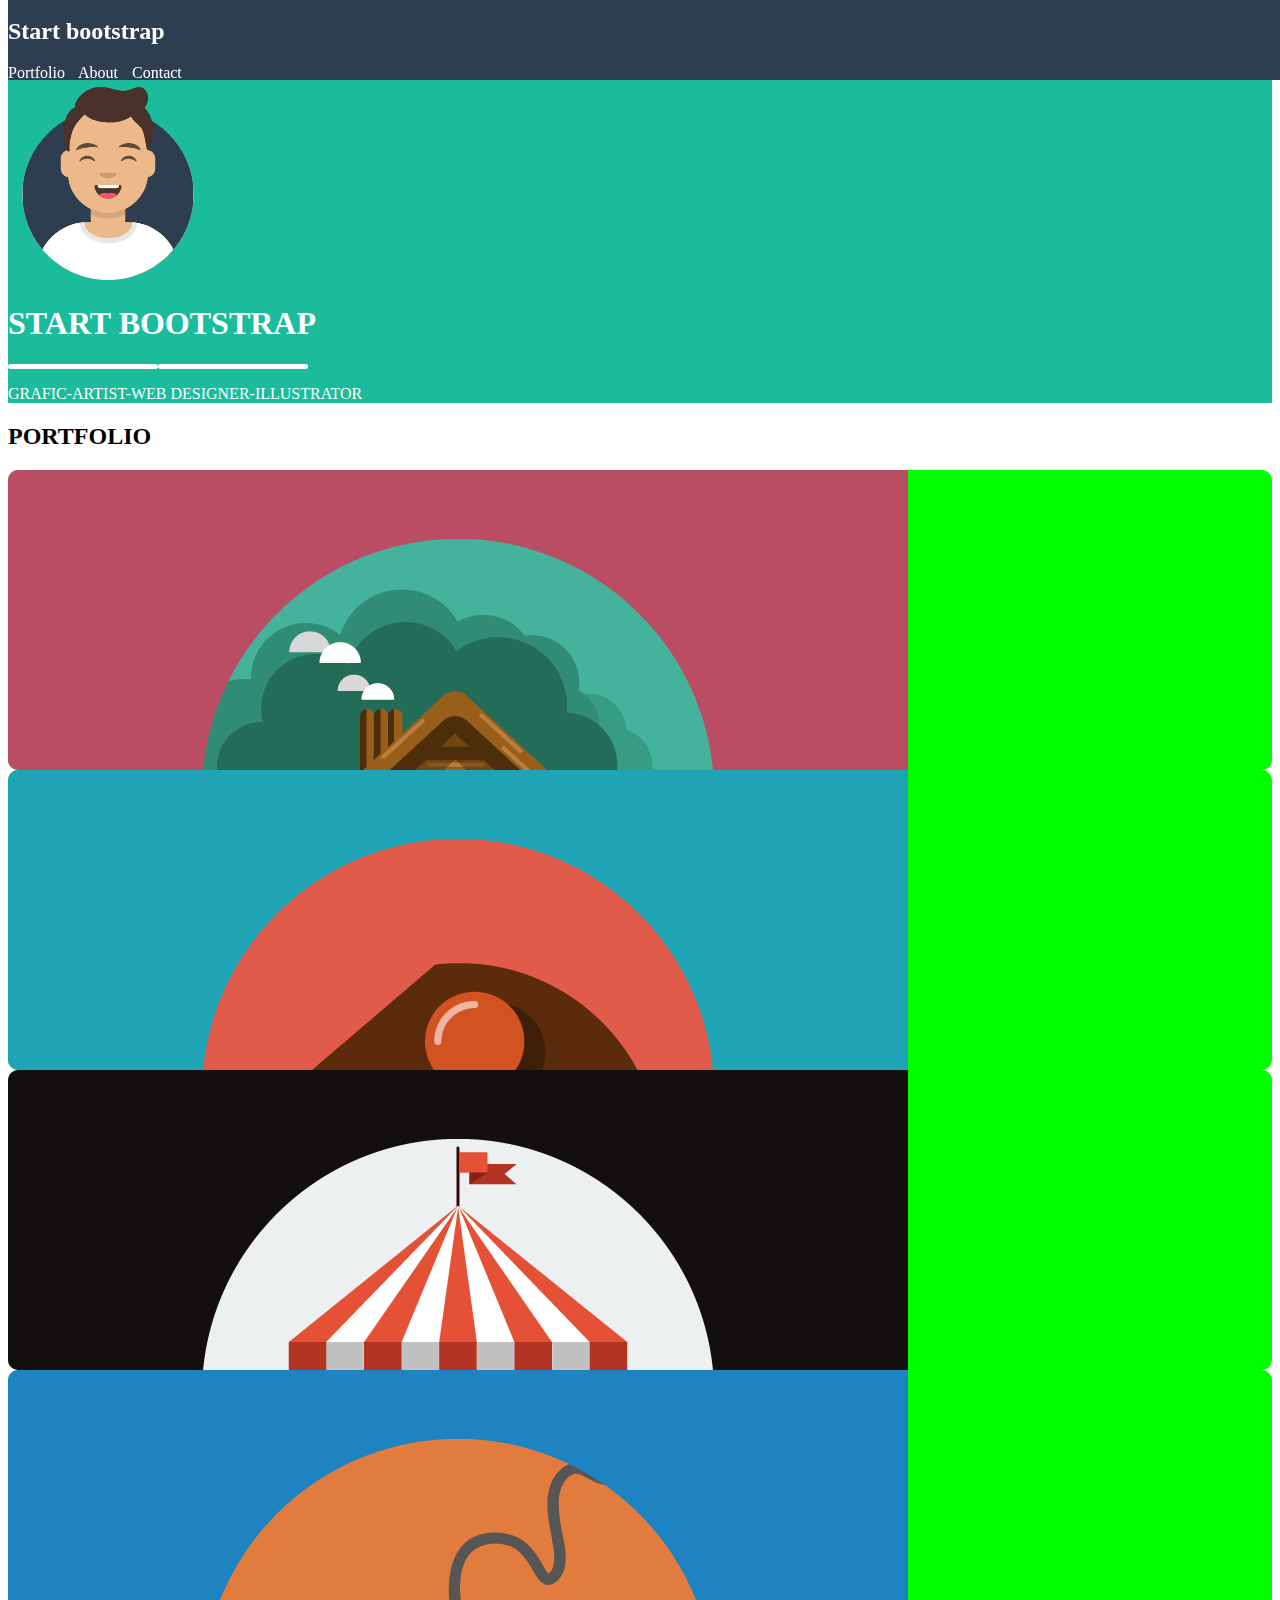
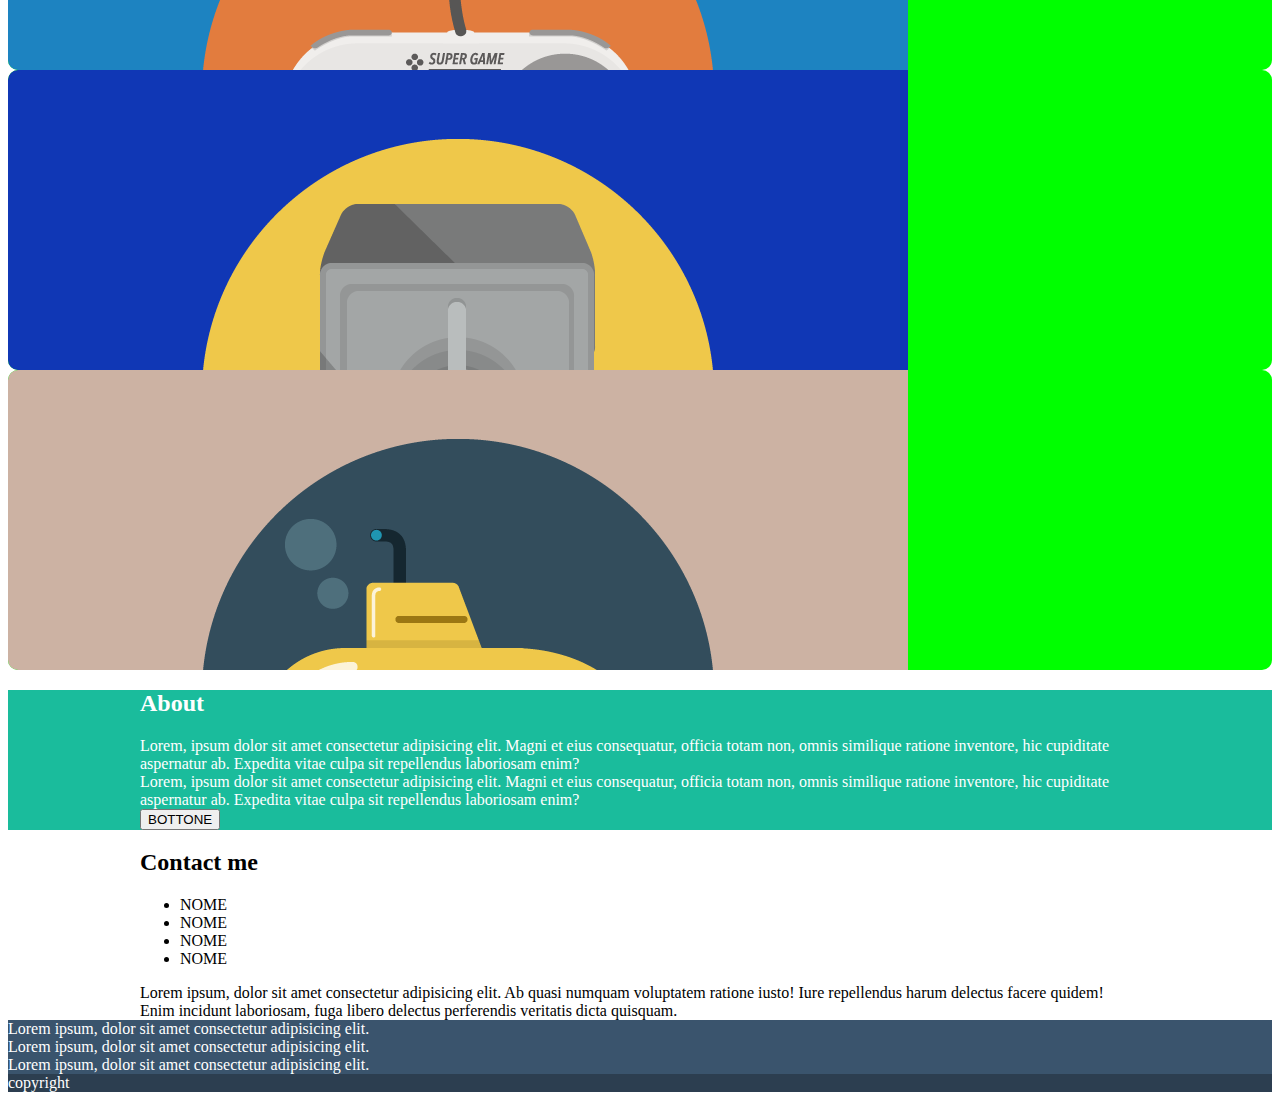
==== index.html @ 402761e6 "aggiunta bar-star" ====
<!DOCTYPE html>
<html lang="en">
    <head>
        <meta charset="UTF-8">
        <meta http-equiv="X-UA-Compatible" content="IE=edge">
        <meta name="viewport" content="width=device-width, initial-scale=1.0">
        <link href="https://cdn.jsdelivr.net/npm/bootstrap@5.0.2/dist/css/bootstrap.min.css" rel="stylesheet" integrity="sha384-EVSTQN3/azprG1Anm3QDgpJLIm9Nao0Yz1ztcQTwFspd3yD65VohhpuuCOmLASjC" crossorigin="anonymous">
        <link rel="stylesheet" href="https://cdnjs.cloudflare.com/ajax/libs/font-awesome/5.15.3/css/all.min.css" integrity="sha512-iBBXm8fW90+nuLcSKlbmrPcLa0OT92xO1BIsZ+ywDWZCvqsWgccV3gFoRBv0z+8dLJgyAHIhR35VZc2oM/gI1w==" crossorigin="anonymous" referrerpolicy="no-referrer" />
        <link rel="stylesheet" href="css/style.css">
        <title>Document</title>
    </head>
    <body>
        <header>
            <div class="container">
                <div class="row justify-content-around ">
                    <div class="col-6">
                      <h2>Start bootstrap</h2>
                    </div>
                    <div class="col-6 row text-end align-self-center ">
                        <div class=" d-none d-sm-block">
                            <a href="#">Portfolio</a>
                            <a href="#">About</a>
                            <a href="#">Contact</a>
                        </div>
                        <div class="d-sm-none align-self-center " >
                            <i class="far fa-list-alt"></i>
                        </div>
                    </div>
                  </div>
            </div>
        </header>  
        <main>
            <div class="hero">
                <div class="conatainer">
                    <div class="row ">
                        <div class="col-12 text-center  py-3">
                             <div class="circle">
                                <img src="img/avatar.svg" alt="">
                            </div> 
                           <h1>START BOOTSTRAP</h1>
                           <div class="row">
                               <div class="col-12 text-center">
                                   <div class="line-star align-self-center">
                                       <div class="line-star-1"></div>
                                       <i class="fas fa-star"></i>
                                       <div class="line-star-1"></div>
        
                                   </div>
                                   
                               </div>
                           </div>
                           <p>GRAFIC-ARTIST-WEB DESIGNER-ILLUSTRATOR</p>
                        </div>
                    </div>

                </div>
            </div>
            
            <section>
                <div class="container">
                    <div class="row ">
                        <div class="col text-center">
                            <h2>PORTFOLIO</h2>
                        </div>
                    </div>
                    <div class="row my-5 gy-2">
                        <div class="col-12 col-md-6  col-lg-4 ">
                           <div class="card">
                               <img src="img/cabin.png" alt="">
                           </div>
                        </div>
                        <div class="col-12 col-md-6  col-lg-4 ">
                            <div class="card">
                                <img src="img/cake.png" alt="">
                            </div>
                         </div>
                         <div class="col-12 col-md-6  col-lg-4 ">
                            <div class="card">
                                <img src="img/circus.png" alt="">
                            </div>
                         </div>
                         <div class="col-12 col-md-6  col-lg-4 ">
                            <div class="card">
                                <img src="img/game.png" alt="">
                            </div>
                         </div>
                         <div class="col-12 col-md-6  col-lg-4 ">
                            <div class="card">
                                <img src="img/safe.png" alt="">
                            </div>
                         </div>
                         <div class="col-12 col-md-6  col-lg-4 ">
                            <div class="card">
                                <img src="img/submarine.png" alt="">
                            </div>
                         </div>

                       
                    </div>
                </div>
            </section>

            <section class="section-2">
                <div class="wrapper_small">
                    <div class="container-fluid ">
                        <div class="row my-3 py-2">
                            <div class="col-12  text-center">
                                <h2>About</h2>
                            </div>
                        </div>
                        <div class="row justify-content-center">
                            <div class="col-12 col-md-6">Lorem, ipsum dolor sit amet consectetur adipisicing elit. Magni et eius consequatur, officia totam non, omnis similique ratione inventore, hic cupiditate aspernatur ab. Expedita vitae culpa sit repellendus laboriosam enim?

                            </div>      
                            <div class="col-12 col-md-4">Lorem, ipsum dolor sit amet consectetur adipisicing elit. Magni et eius consequatur, officia totam non, omnis similique ratione inventore, hic cupiditate aspernatur ab. Expedita vitae culpa sit repellendus laboriosam enim?
                                
                            </div>
                        </div>
                        <div class="row my-3 py-2">
                            <div class="col-12  text-center">
                                <button> BOTTONE</button>
                            </div>
                        </div>
                </div>
                </div>
            </section>

            <section>
                <div class="wrapper_small">
                    <div class="container-fluid">
                        <div class="row">
                            <div class="col-12 text-center">
                                <h2>Contact me</h2>
                            </div>
                        </div>
                        <div class="row m-3 justify-content-center">
                            <div class="col-7  ">
                                <ul>
                                    <li>NOME</li>
                                    <li>NOME</li>
                                    <li>NOME</li>
                                    <li>NOME</li>

                                </ul>
                            </div>
                        </div>
                        <div class="row mt-5">
                            <div class="col-12                                                                     text-center">
                                Lorem ipsum, dolor sit amet consectetur adipisicing elit. Ab quasi numquam voluptatem ratione iusto! Iure repellendus harum delectus facere quidem! Enim incidunt laboriosam, fuga libero delectus perferendis veritatis dicta quisquam.
                            </div>
                        </div>
                    </div>
             </div>
            </section>


        </main>
        <footer>
            <div class="footer-1">
                <div class="container">
                    <div class="row justify-content-center py-3">
                        <div class="col-12 col-md-4">
                            Lorem ipsum, dolor sit amet consectetur adipisicing elit. 
                        </div>
                        <div class="col-12 col-md-4">
                            Lorem ipsum, dolor sit amet consectetur adipisicing elit. 
                        </div>
                        <div class="col-12 col-md-4">
                            Lorem ipsum, dolor sit amet consectetur adipisicing elit. 
                    </div>
                </div>
            </div>
            <div class="footer-2">
                <div class="row  py-4">
                    <div class="col text-center">
                        copyright
                    </div>
                </div>
            </div>

        </footer>
    </body>
</html>
---- css/style.css ----
body, a{
    color: white;
}
header{
    background-color:#2c3e50 ;
    height:80px;
    position:fixed;
    top: 0;
    display: flex; 
    align-items: center;
    width: 100%;
    z-index: 1;
   
}
a{
   text-decoration: none;  
   padding-right: 10px;
}
.line-star{
    width: 300px;
    display: flex;
    justify-content: center;
}
.line-star-1{
    max-width: 300px;
    width: 100%;
    height: 5px;
    border-radius: 50px;
    background-color: white;
    
    
}

.hero{
    background-color: #1abc9c;
     margin-top: 80px; 
}
.circle img{
    width: 200px;
    height: 200px;
    /* border-radius: 50%; */
    /* background-color: lightslategray; */
    /* display: inline-block; */
}
.card
{
    height: 300px;
    background-color: lime;
    border-radius: 10px;
    overflow: hidden;
}
section{
    color: black;
}
.section-2{
    background-color: #1abc9c;
    color: white;
}
.wrapper_small{
    max-width: 1000px;
    margin:auto;

}
.footer-1{
    background-color: #3a546d;
}

.footer-2{
    background-color: #2c3e50;
}
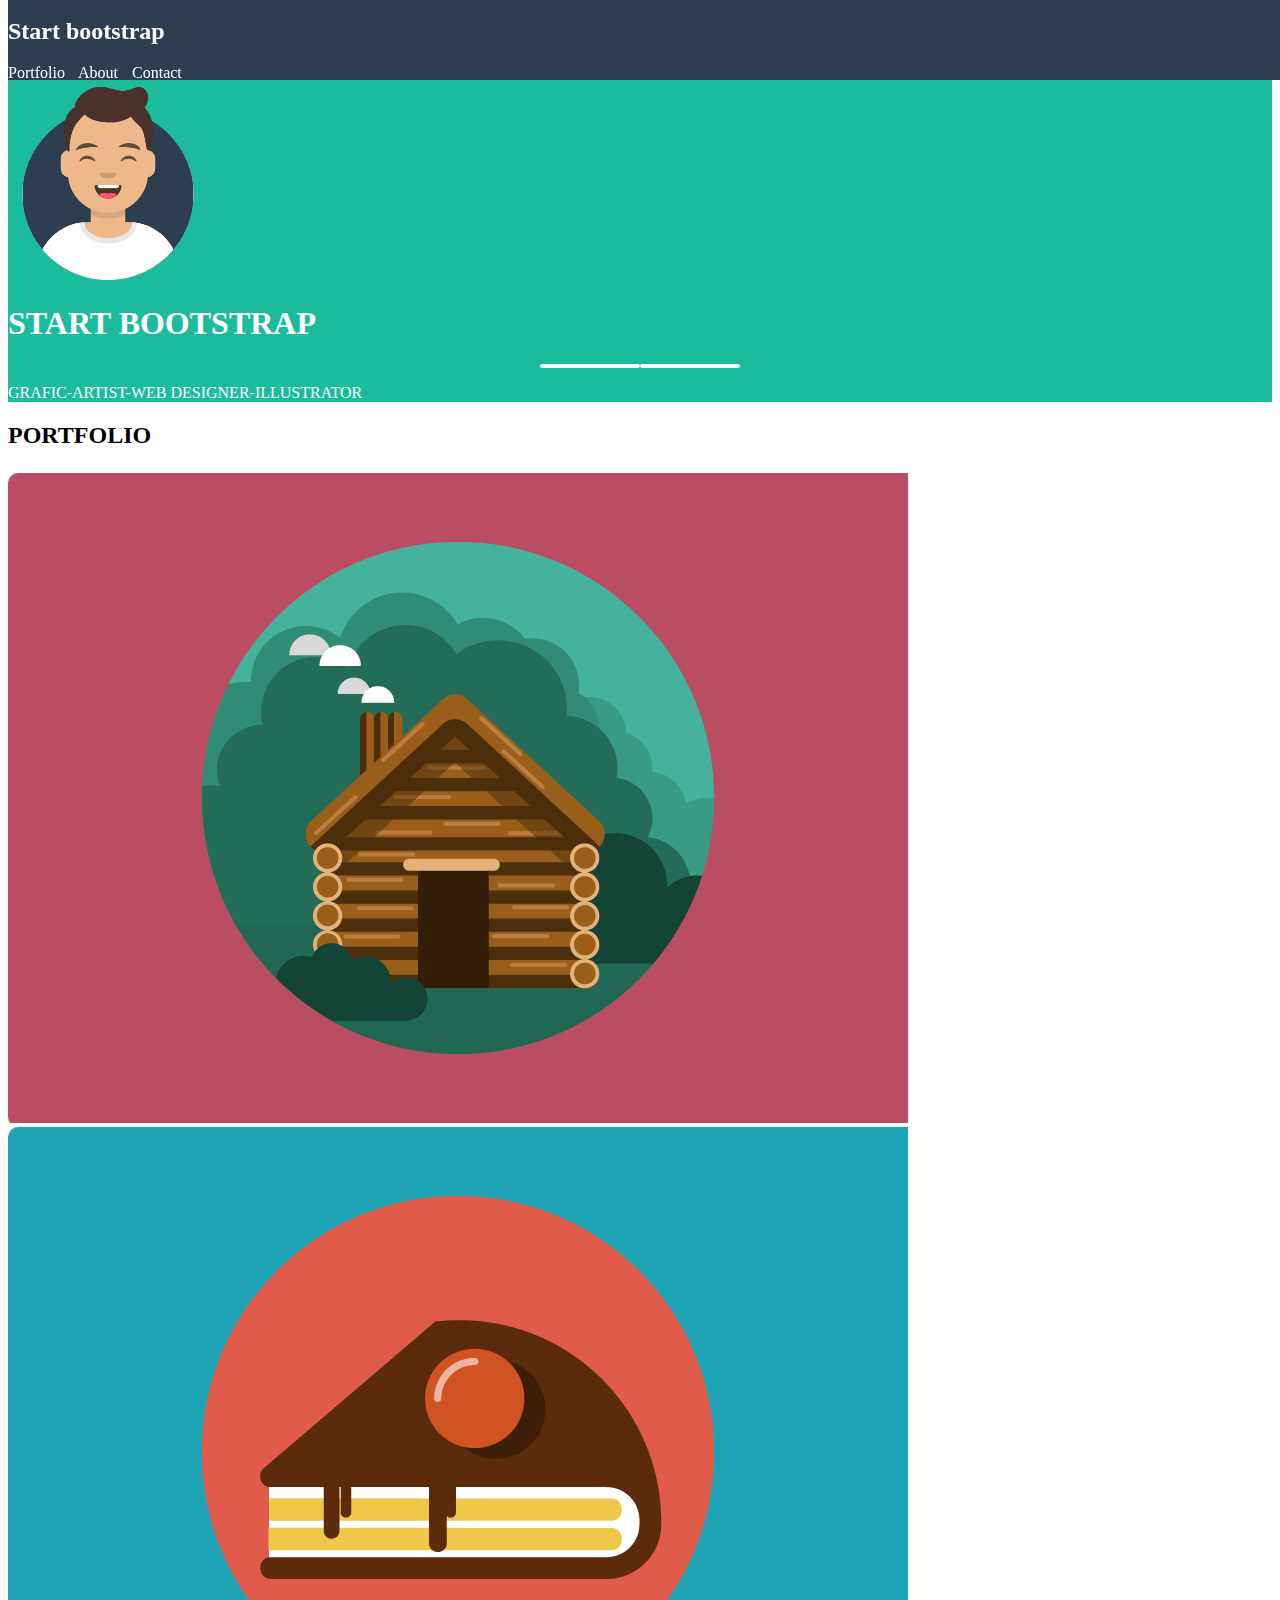
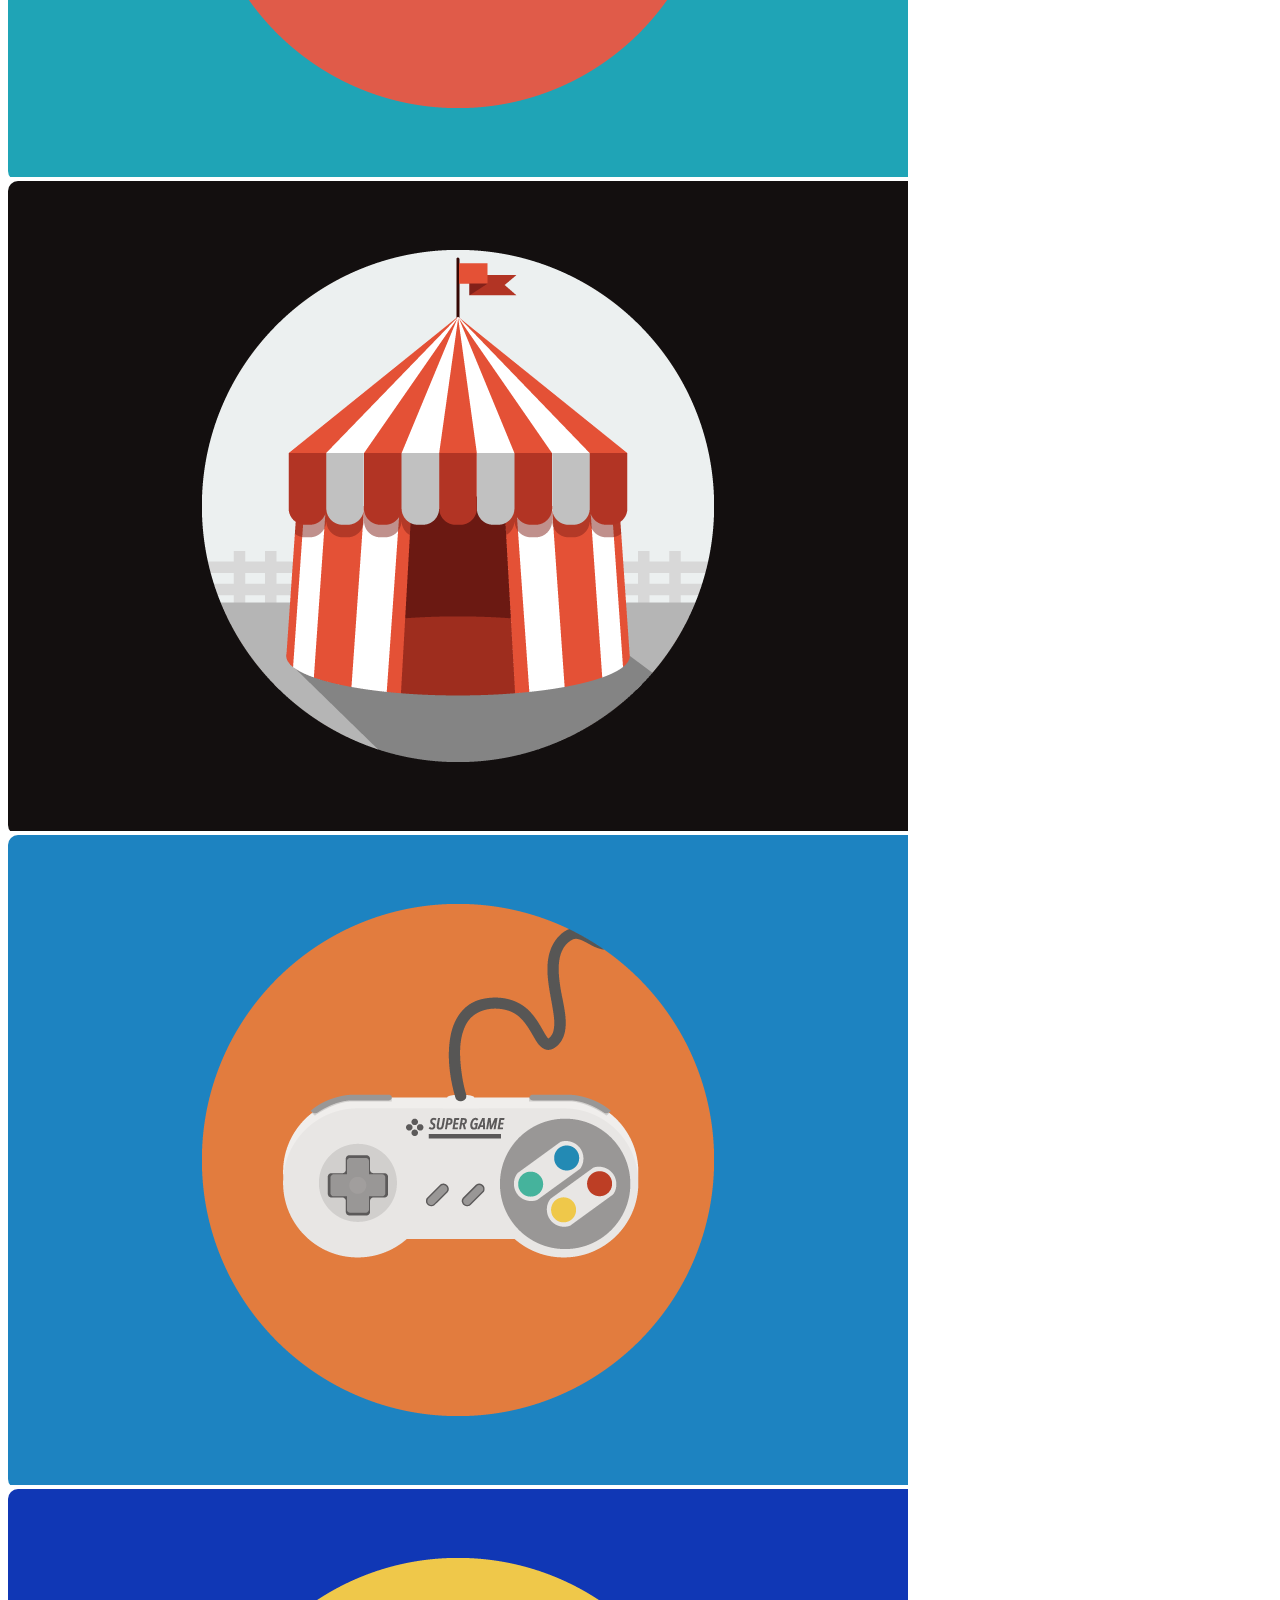
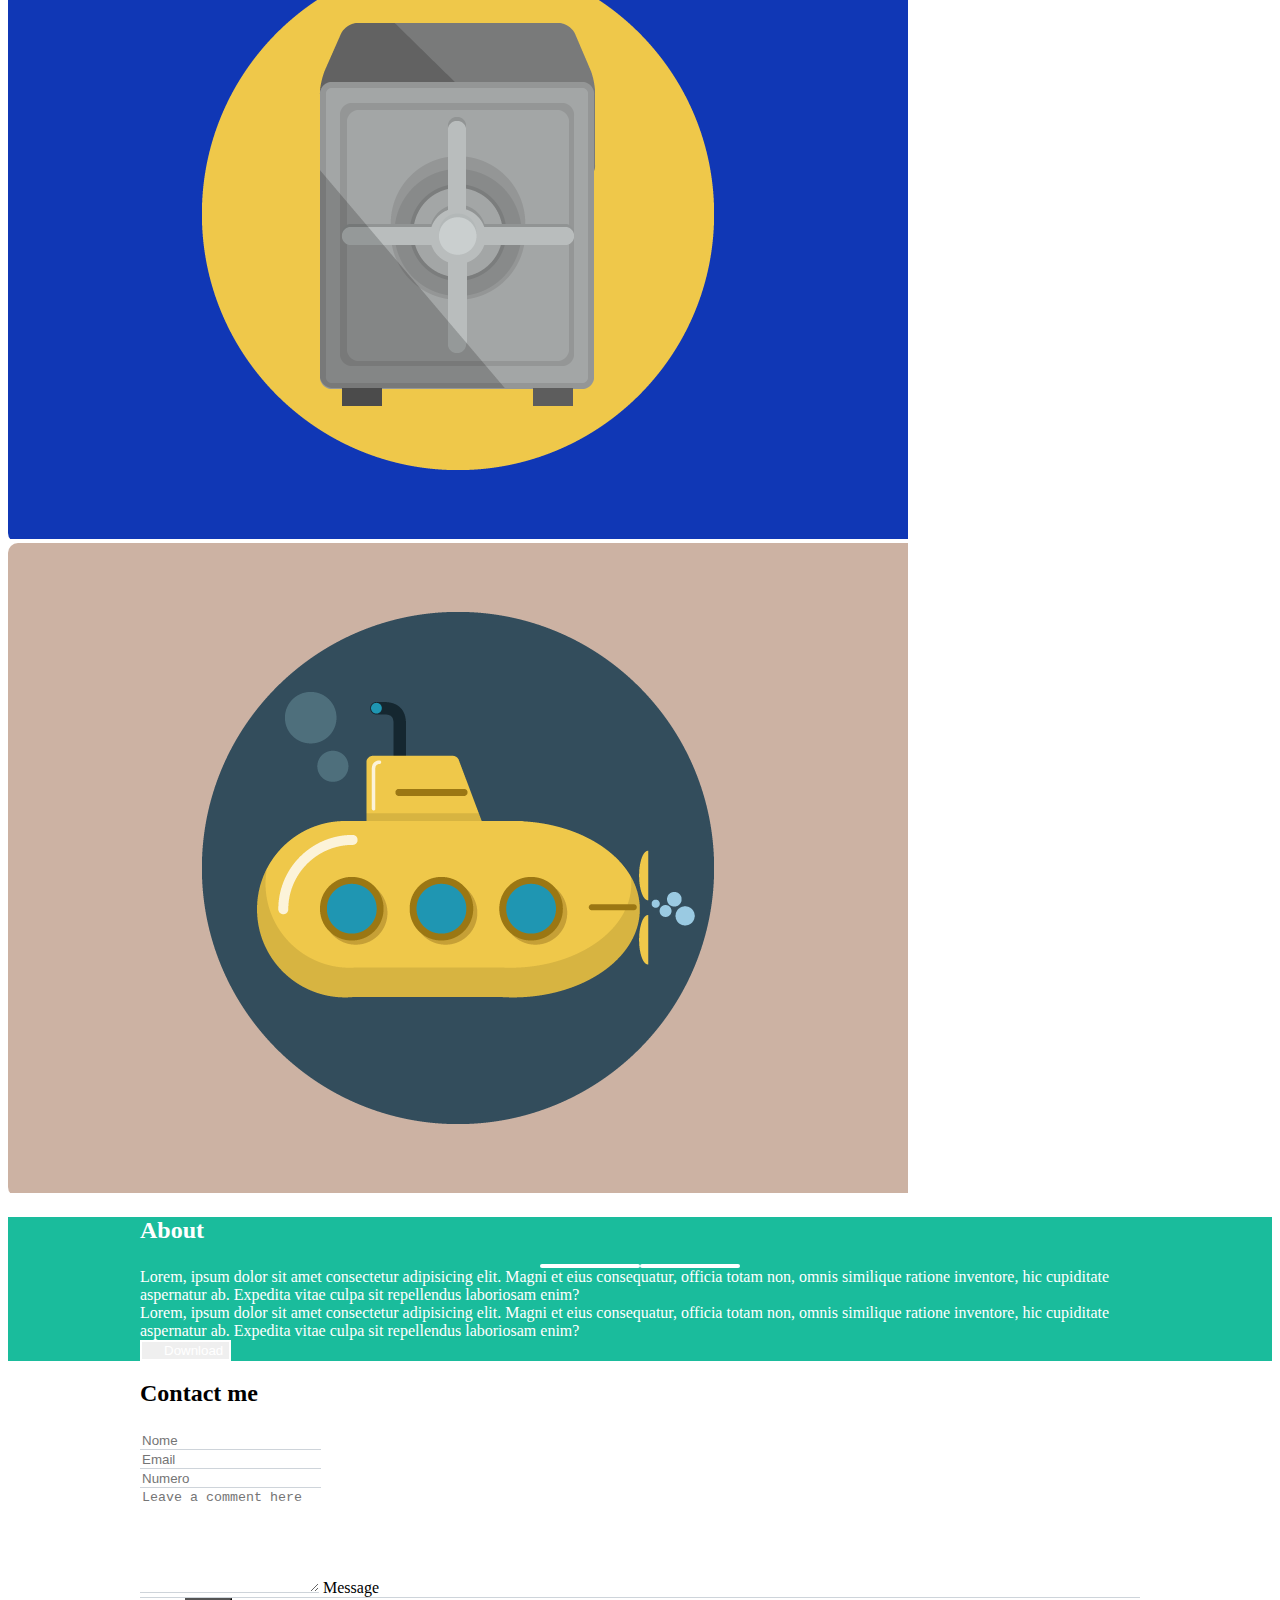
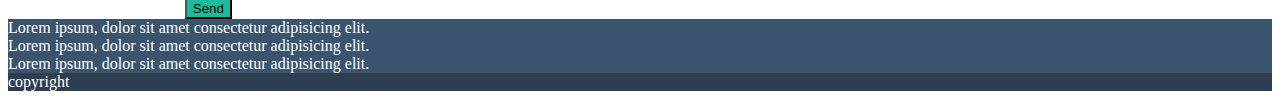
==== commit d66c10ba: "aggiunto form" ====
--- a/index.html
+++ b/index.html
@@ -13,16 +13,16 @@
         <header>
             <div class="container">
                 <div class="row justify-content-around ">
-                    <div class="col-6">
+                    <div class="col-6 flex-shrink-0 ">
                       <h2>Start bootstrap</h2>
                     </div>
                     <div class="col-6 row text-end align-self-center ">
-                        <div class=" d-none d-sm-block">
+                        <div class=" d-none d-sm-block ">
                             <a href="#">Portfolio</a>
                             <a href="#">About</a>
                             <a href="#">Contact</a>
                         </div>
-                        <div class="d-sm-none align-self-center " >
+                        <div class="d-sm-none align-self-center pr-3" >
                             <i class="far fa-list-alt"></i>
                         </div>
                     </div>
@@ -40,9 +40,9 @@
                            <h1>START BOOTSTRAP</h1>
                            <div class="row">
                                <div class="col-12 text-center">
-                                   <div class="line-star align-self-center">
+                                   <div class="line-star align-items-center">
                                        <div class="line-star-1"></div>
-                                       <i class="fas fa-star"></i>
+                                       <i class="fas fa-star px-2"></i>
                                        <div class="line-star-1"></div>
         
                                    </div>
@@ -62,6 +62,19 @@
                         <div class="col text-center">
                             <h2>PORTFOLIO</h2>
                         </div>
+
+                    </div>
+                    <div class="row">
+                        <div class="col-12 text-center">
+                            <div class="line-star align-items-center">
+                                <div class="line-star-1 bg-dark"></div>
+                                <i class="fas fa-star px-2"></i>
+                                <div class="line-star-1 bg-dark"></div>
+    
+                            </div>
+                            
+                        </div>
+
                     </div>
                     <div class="row my-5 gy-2">
                         <div class="col-12 col-md-6  col-lg-4 ">
@@ -103,9 +116,20 @@
             <section class="section-2">
                 <div class="wrapper_small">
                     <div class="container-fluid ">
-                        <div class="row my-3 py-2">
+                        <div class="row my-3 py-4">
                             <div class="col-12  text-center">
                                 <h2>About</h2>
+                            </div>
+                        </div>
+                        <div class="row pb-3">
+                            <div class="col-12 text-center">
+                                <div class="line-star align-items-center">
+                                    <div class="line-star-1"></div>
+                                    <i class="fas fa-star px-2"></i>
+                                    <div class="line-star-1"></div>
+     
+                                </div>
+                                
                             </div>
                         </div>
                         <div class="row justify-content-center">
@@ -118,7 +142,7 @@
                         </div>
                         <div class="row my-3 py-2">
                             <div class="col-12  text-center">
-                                <button> BOTTONE</button>
+                                <button type="button" class="btn button_padding-1"><i class="fas fa-download"></i>Download</button>
                             </div>
                         </div>
                 </div>
@@ -133,24 +157,57 @@
                                 <h2>Contact me</h2>
                             </div>
                         </div>
-                        <div class="row m-3 justify-content-center">
-                            <div class="col-7  ">
-                                <ul>
-                                    <li>NOME</li>
-                                    <li>NOME</li>
-                                    <li>NOME</li>
-                                    <li>NOME</li>
-
-                                </ul>
-                            </div>
+                        <div class="row">
+                            <div class="col-12 text-center">
+                                <div class="line-star align-items-center">
+                                    <div class="line-star-1 bg-dark"></div>
+                                    <i class="fas fa-star px-2"></i>
+                                    <div class="line-star-1 bg-dark"></div>
+        
+                                </div>
+                                
+                            </div>
+    
+                        </div>
+                        <div class="row m-3 ">
+                            <div class="col ">
+                                <form class="mx-3">
+
+                                    <div class=" mb-3">
+                                      <label for="exampleInputName1" class="form-label"></label>
+                                      <input  type="text" class="form-control" id="exampleInputName1"  placeholder="Nome">
+                                    </div>
+                            
+                            
+                                    <div class="mb-3">
+                            
+                                        <label for="exampleInputEmail1" class="form-label"></label>
+                                        <input type="email" class="form-control" id="exampleInputEmail1" placeholder="Email">
+                                        
+                                    </div>
+                            
+                                    <div class="mb-3">
+                                      <label for="exampleInputPassword1" class="form-label"></label>
+                                      <input type="tel" class="form-control" id="exampleInputPassword1" placeholder="Numero">
+                                    </div>
+                            
+                                    <div class="form-floating">
+                                        <textarea class="form-control" placeholder="Leave a comment here" id="floatingTextarea2" style="height: 100px"></textarea>
+                                        <label for="floatingTextarea2">Message</label>
+                                      </div>
+                                   
+                                    
+                                    </form>
+                                </div>
                         </div>
                         <div class="row mt-5">
-                            <div class="col-12                                                                     text-center">
-                                Lorem ipsum, dolor sit amet consectetur adipisicing elit. Ab quasi numquam voluptatem ratione iusto! Iure repellendus harum delectus facere quidem! Enim incidunt laboriosam, fuga libero delectus perferendis veritatis dicta quisquam.
-                            </div>
-                        </div>
-                    </div>
-             </div>
+                         
+                            <div class="col-12 justify-content-center button_border ">
+                                <button type="button" class="btn button_padding ">Send</button>
+                            </div>
+                        </div>
+                    </div>
+                </div>
             </section>
 
 
--- a/css/style.css
+++ b/css/style.css
@@ -12,21 +12,26 @@
     z-index: 1;
    
 }
+.fa-list-alt{
+    font-size: 2rem;
+}
 a{
    text-decoration: none;  
    padding-right: 10px;
 }
+
 .line-star{
-    width: 300px;
+    
     display: flex;
     justify-content: center;
+    text-align: center;
 }
 .line-star-1{
-    max-width: 300px;
+    max-width: 100px; 
     width: 100%;
-    height: 5px;
+    height: 4px;
     border-radius: 50px;
-    background-color: white;
+    background-color: white;  
     
     
 }
@@ -38,14 +43,12 @@
 .circle img{
     width: 200px;
     height: 200px;
-    /* border-radius: 50%; */
-    /* background-color: lightslategray; */
-    /* display: inline-block; */
+   
 }
 .card
 {
-    height: 300px;
-    background-color: lime;
+    width:100%;
+    /* background-color: lime; */
     border-radius: 10px;
     overflow: hidden;
 }
@@ -67,4 +70,28 @@
 
 .footer-2{
     background-color: #2c3e50;
+}
+.form-control{
+    border: none;
+    border-bottom: 1px solid #ced4da;
+    border-radius: 0;
+}
+.button_padding{
+    
+    margin-left: 2.8rem;
+    background-color: #1abc9c;
+}
+.button_border{
+    border-top:1px solid #ced4da;
+}
+.fa-download{
+    color: white;
+    padding-right: 1rem;
+    
+}
+.button_padding-1{
+    color: white;
+    
+    border: 2px solid;
+
 }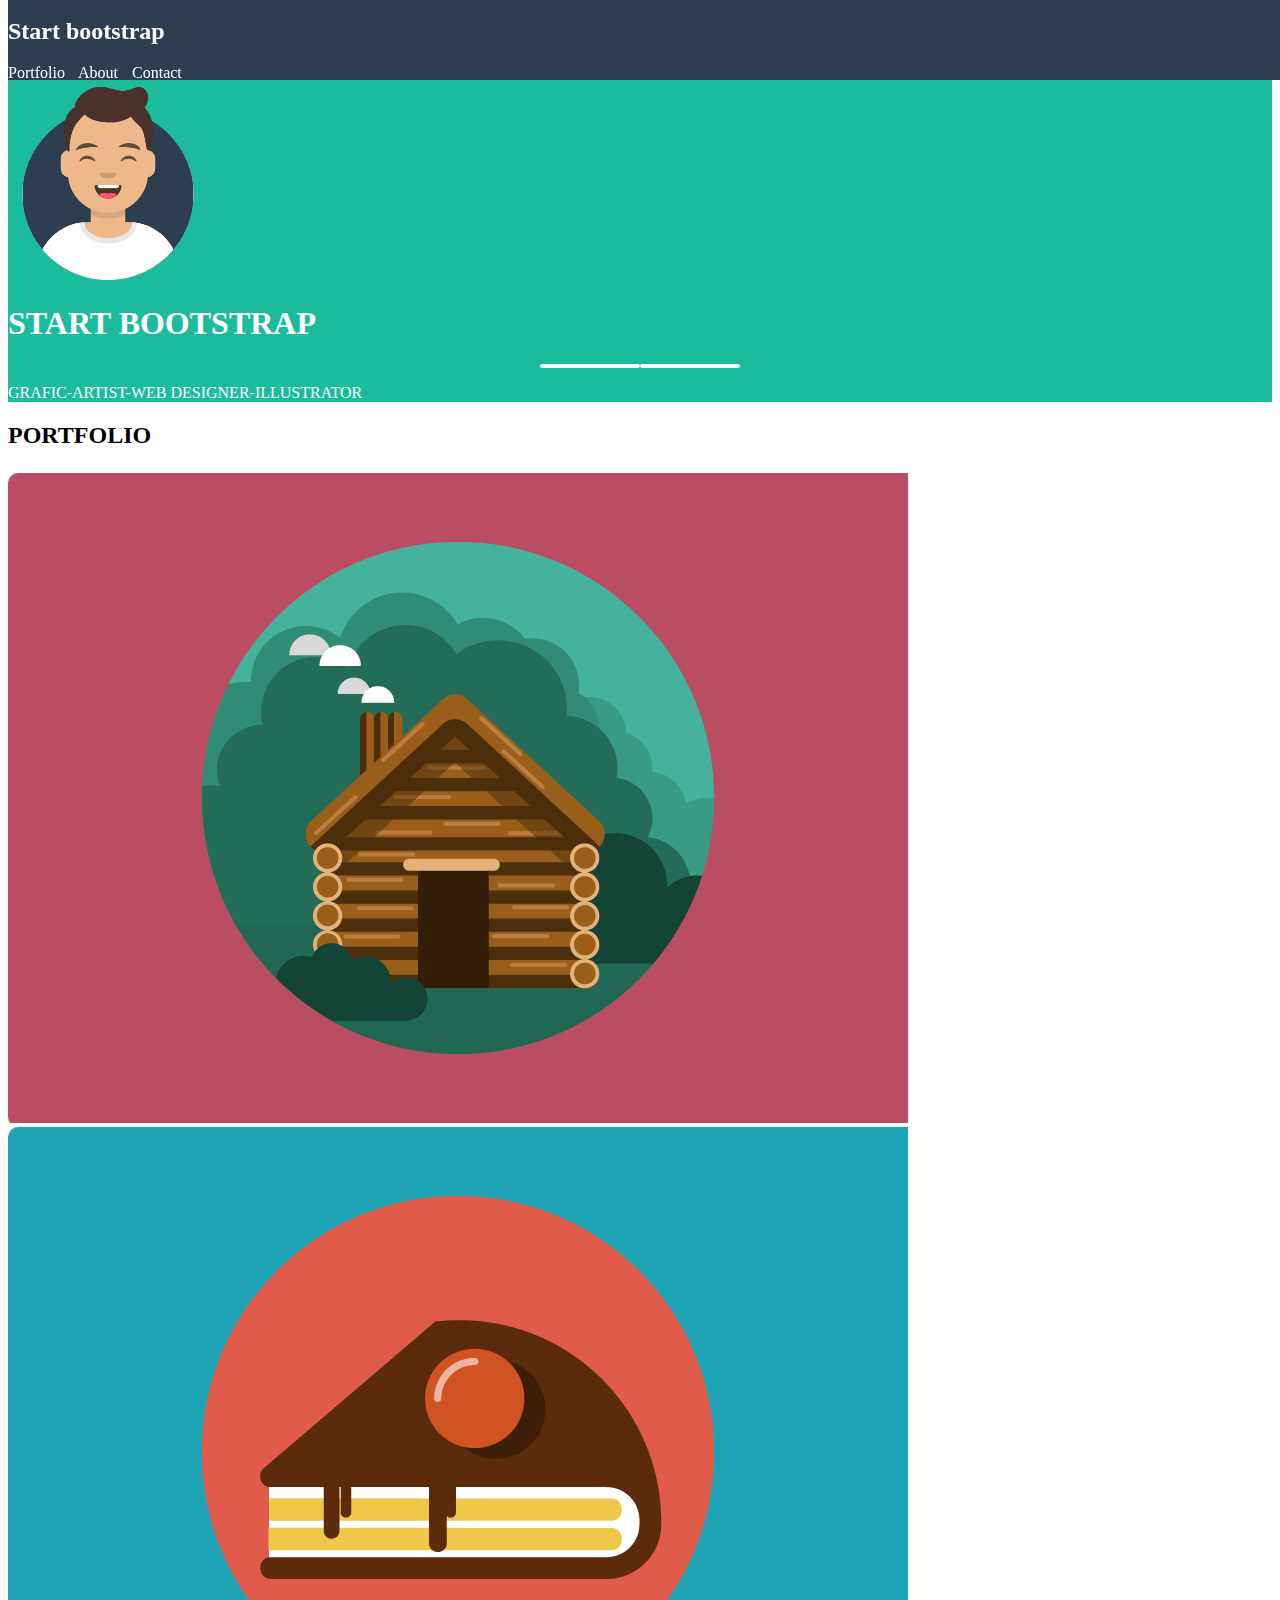
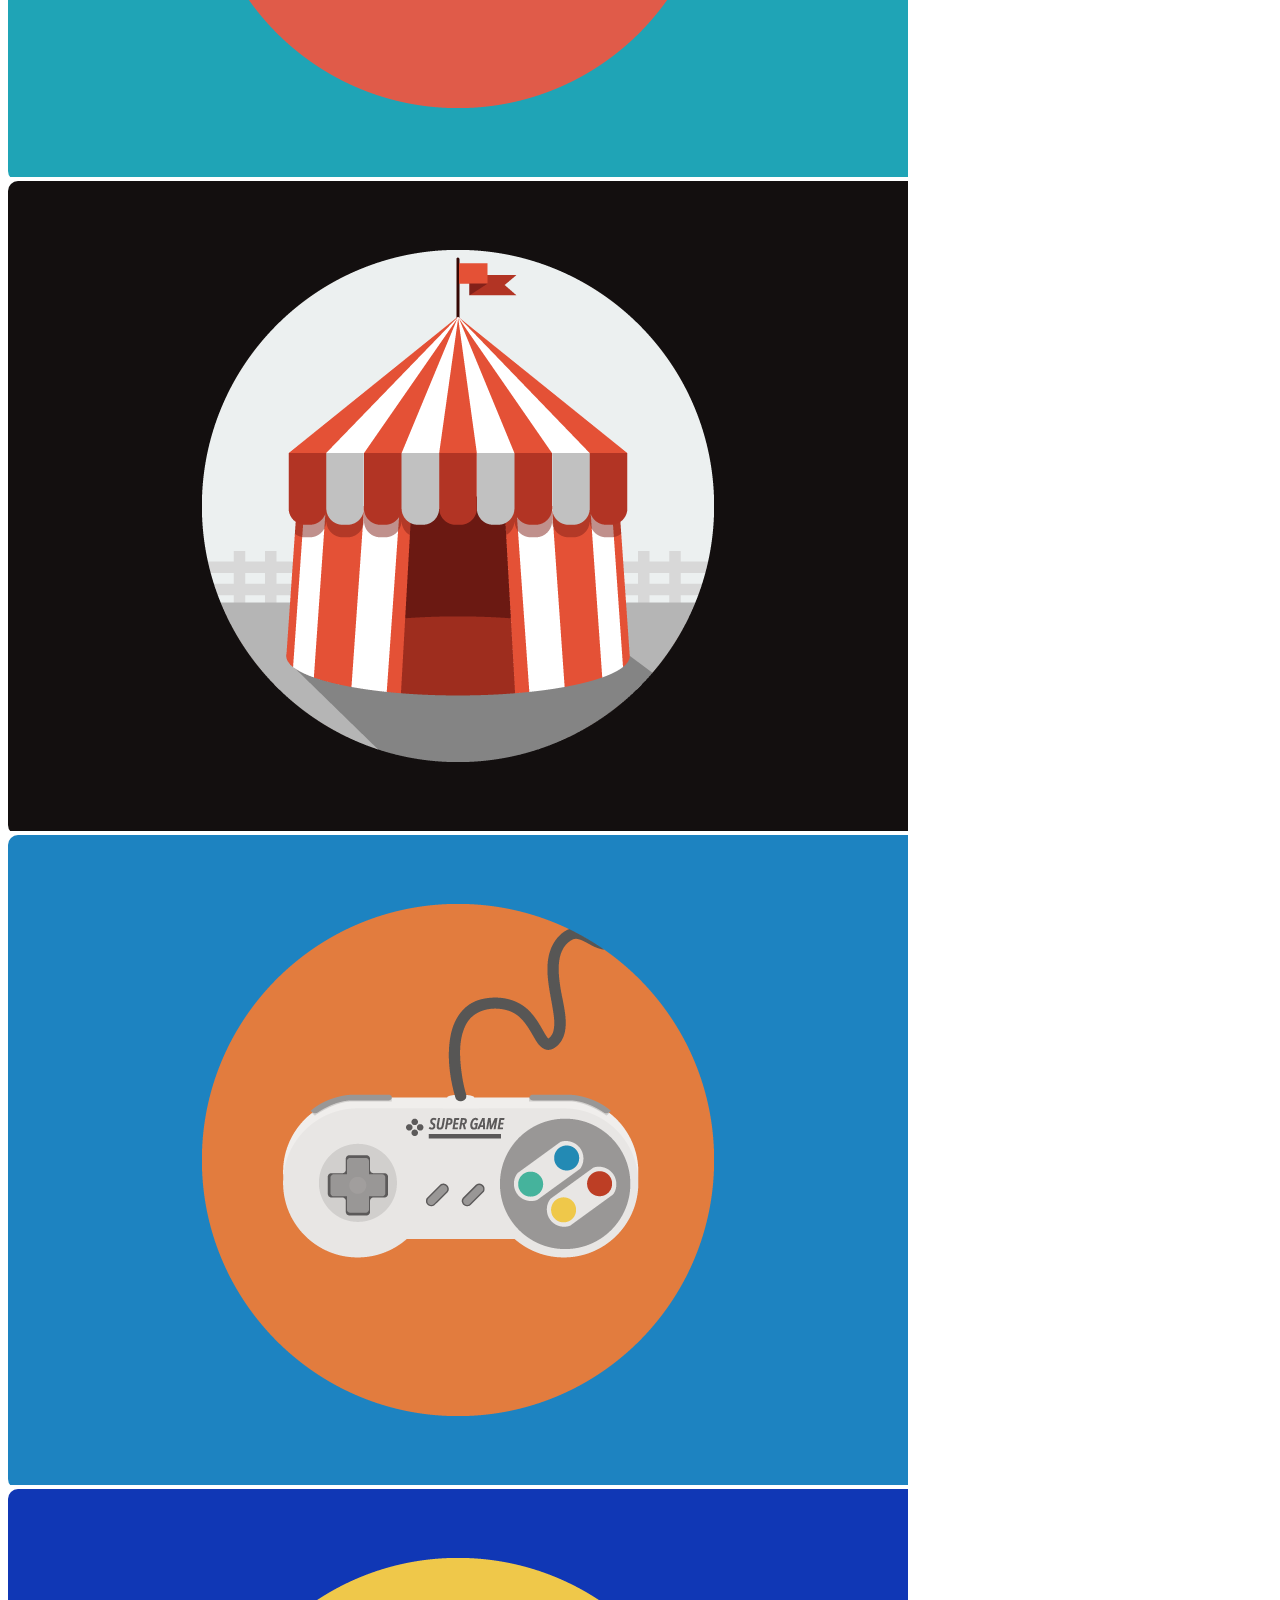
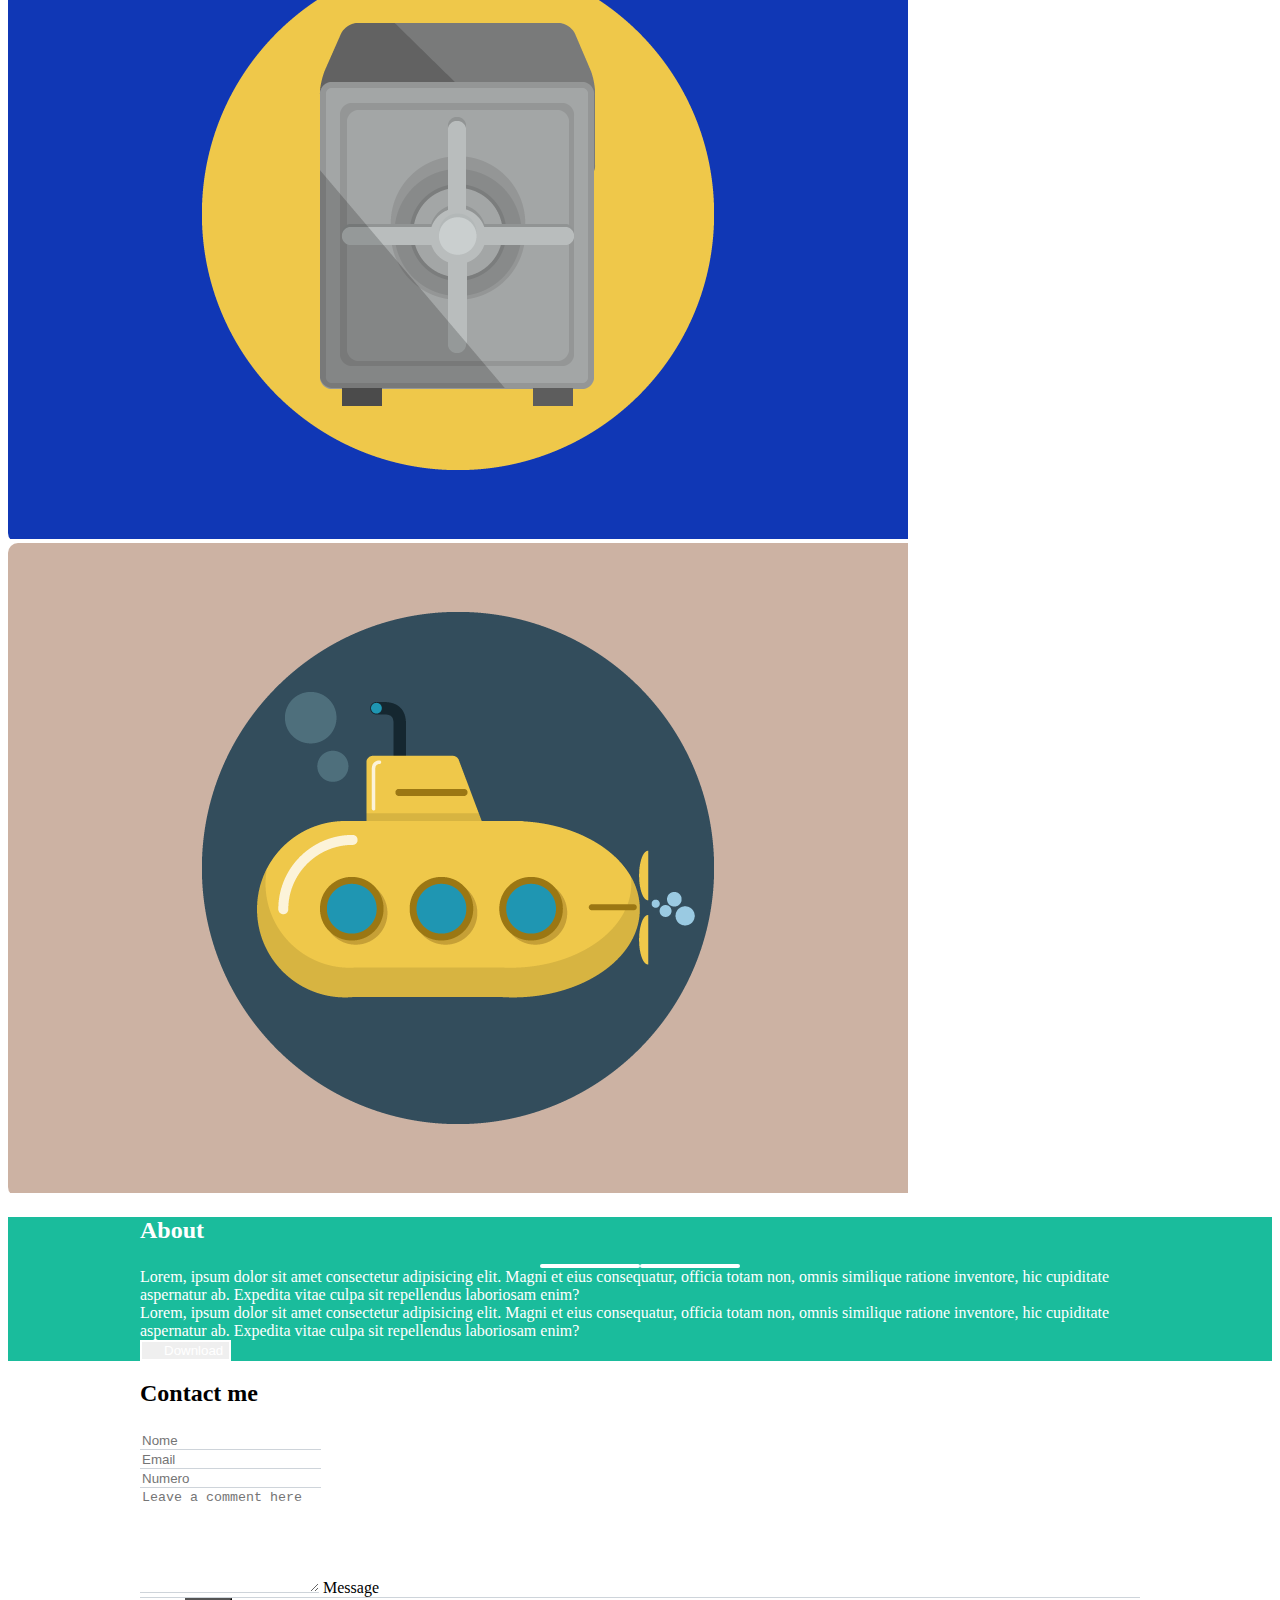
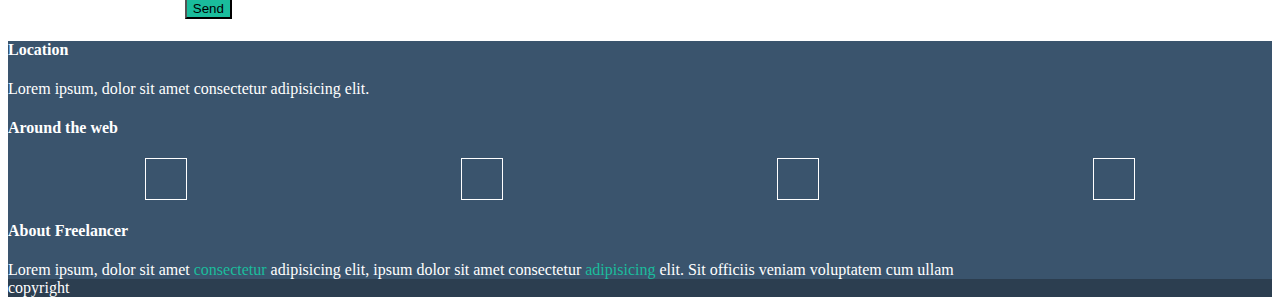
==== commit 12ef41d9: "aggiunto footer" ====
--- a/index.html
+++ b/index.html
@@ -216,14 +216,33 @@
             <div class="footer-1">
                 <div class="container">
                     <div class="row justify-content-center py-3">
-                        <div class="col-12 col-md-4">
+                        <div class="col-12 col-md-4 text-center">
+                            <h4>Location</h4>
                             Lorem ipsum, dolor sit amet consectetur adipisicing elit. 
                         </div>
-                        <div class="col-12 col-md-4">
-                            Lorem ipsum, dolor sit amet consectetur adipisicing elit. 
-                        </div>
-                        <div class="col-12 col-md-4">
-                            Lorem ipsum, dolor sit amet consectetur adipisicing elit. 
+                        <div class="col-12 col-md-4 text-center">
+                            <h4>Around the web</h4>
+
+                            
+                     <div class="simble-play-bar-center mt-3">
+                         <div class="circle-icon rounded-circle">
+                             <i class="fab fa-facebook-f "></i>
+                         </div>
+                         <div class="circle-icon rounded-circle">
+                            <i class="fab fa-google-plus-g"></i>
+                        </div>
+                        <div class="circle-icon rounded-circle">
+                            <i class="fab fa-twitter"></i>
+                        </div>
+                        <div class="circle-icon rounded-circle">
+                            <i class="fab fa-linkedin-in"></i>
+                        </div>
+                     </div>
+
+                        </div>
+                        <div class="col-12 col-md-4 text-center">
+                            <h4>About Freelancer</h4>
+                            Lorem ipsum, dolor sit amet <span class="pr_color">consectetur</span>  adipisicing elit, ipsum dolor sit amet consectetur <span class="pr_color"> adipisicing</span> elit. Sit officiis veniam voluptatem cum ullam 
                     </div>
                 </div>
             </div>
--- a/css/style.css
+++ b/css/style.css
@@ -11,6 +11,11 @@
     width: 100%;
     z-index: 1;
    
+}
+.pr_color{
+    color: #1abc9c;
+    
+
 }
 .fa-list-alt{
     font-size: 2rem;
@@ -94,4 +99,14 @@
     
     border: 2px solid;
 
-}+}
+.circle-icon{
+    line-height: 40px;
+    width: 40px;
+    height: 40px;
+    border: 1px solid;
+}
+.simble-play-bar-center{
+    display: flex;
+    justify-content: space-around;
+}
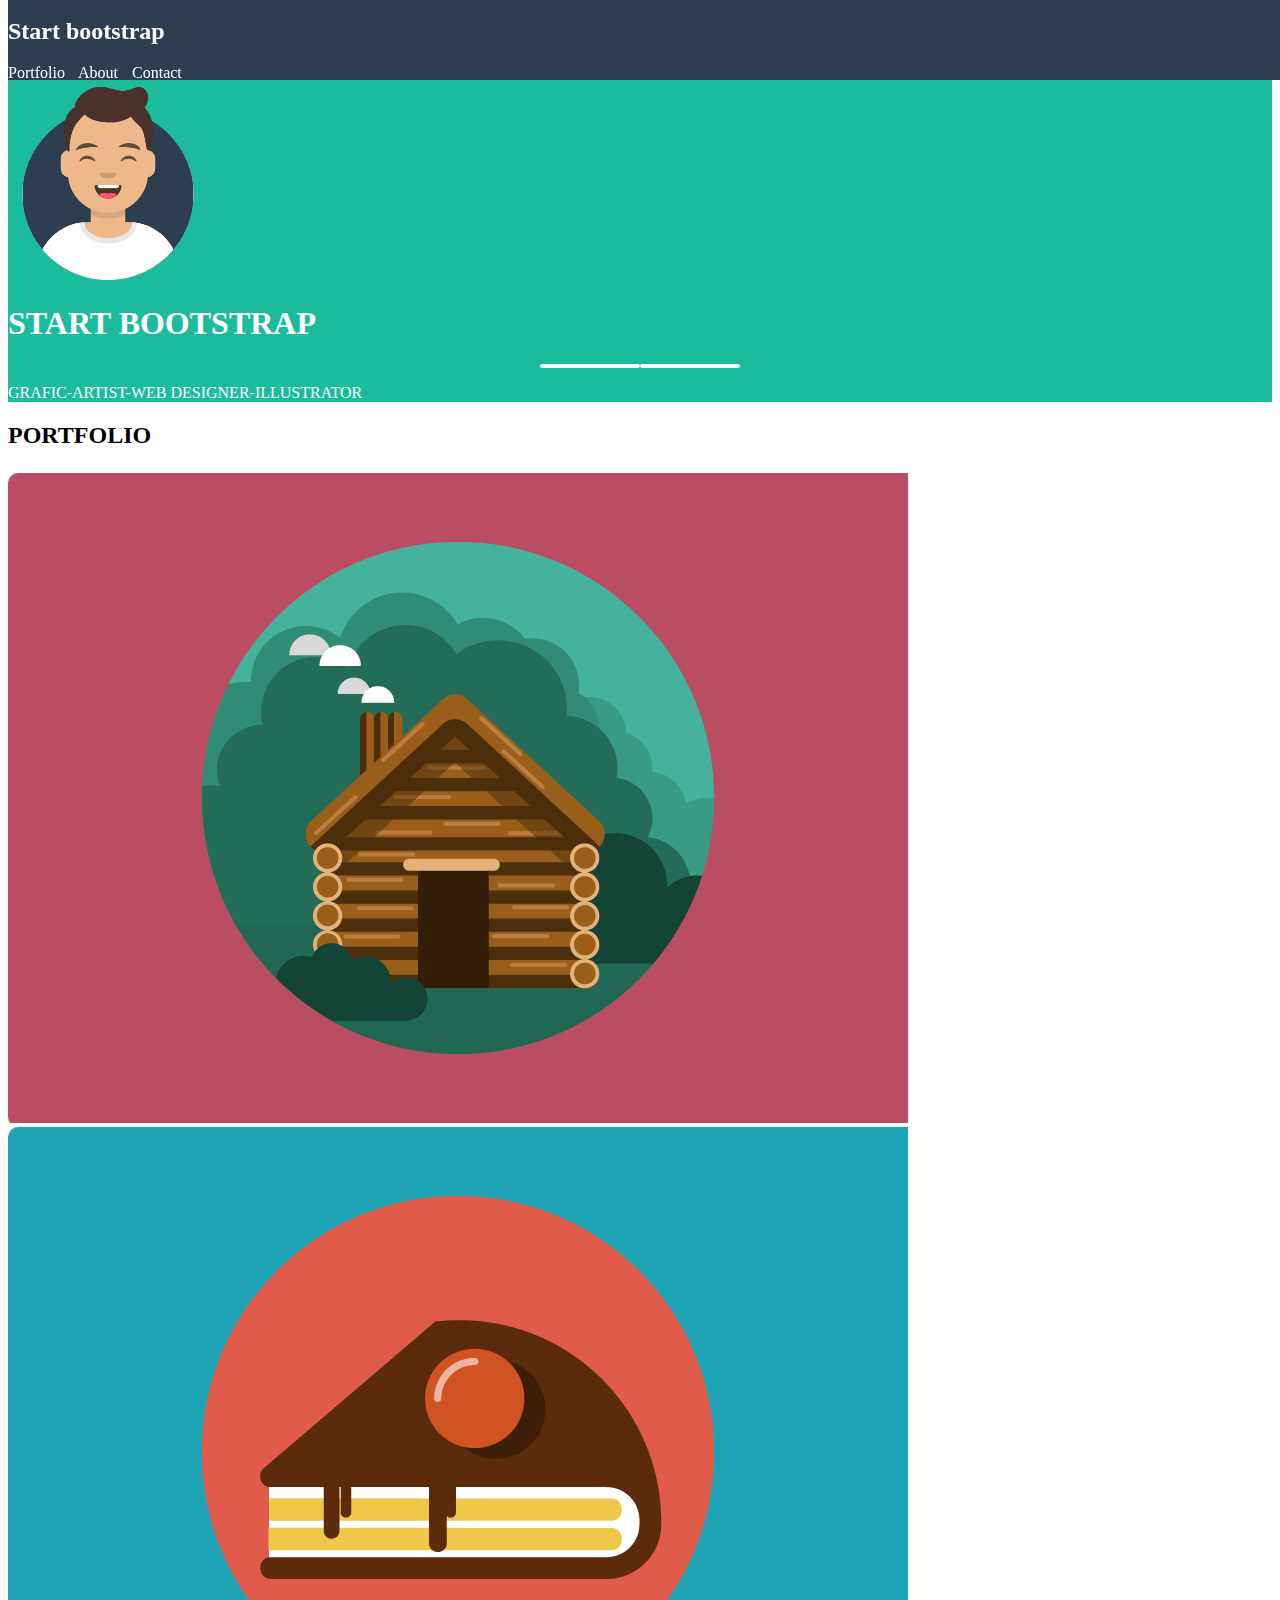
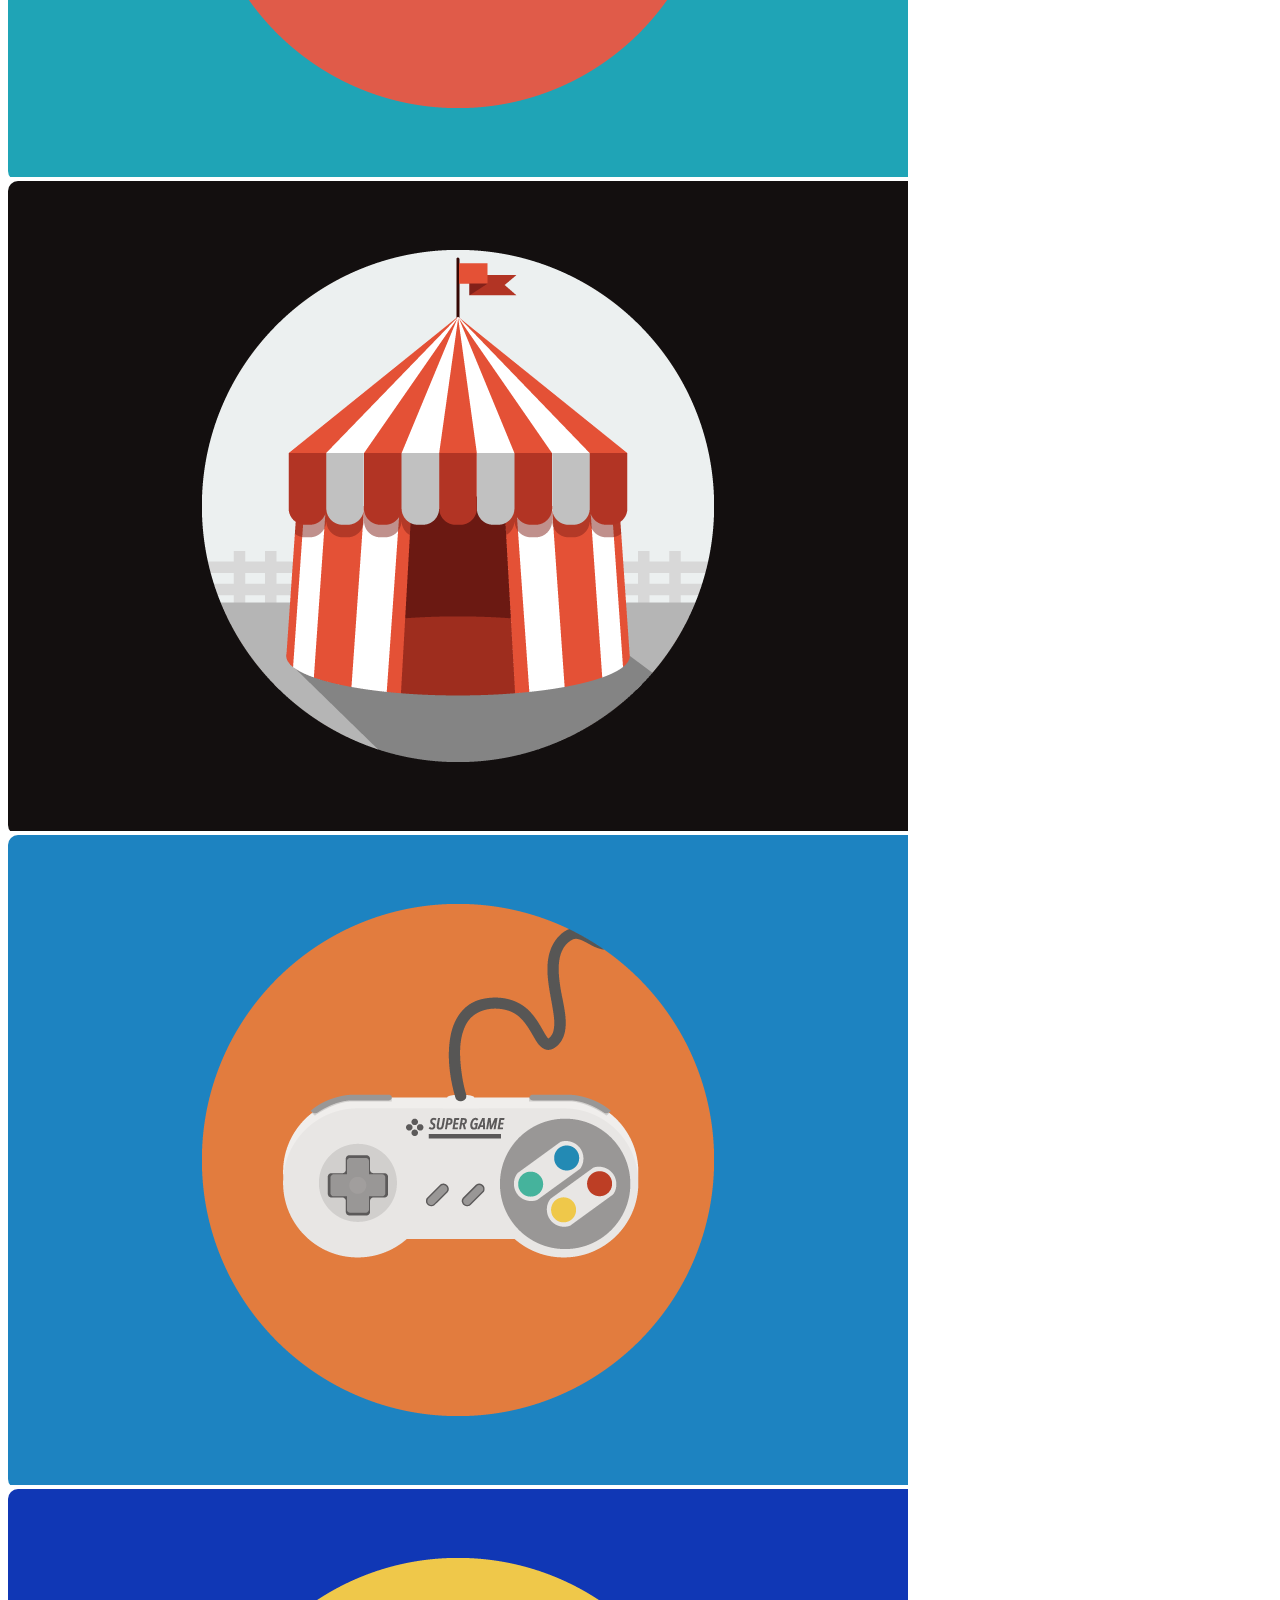
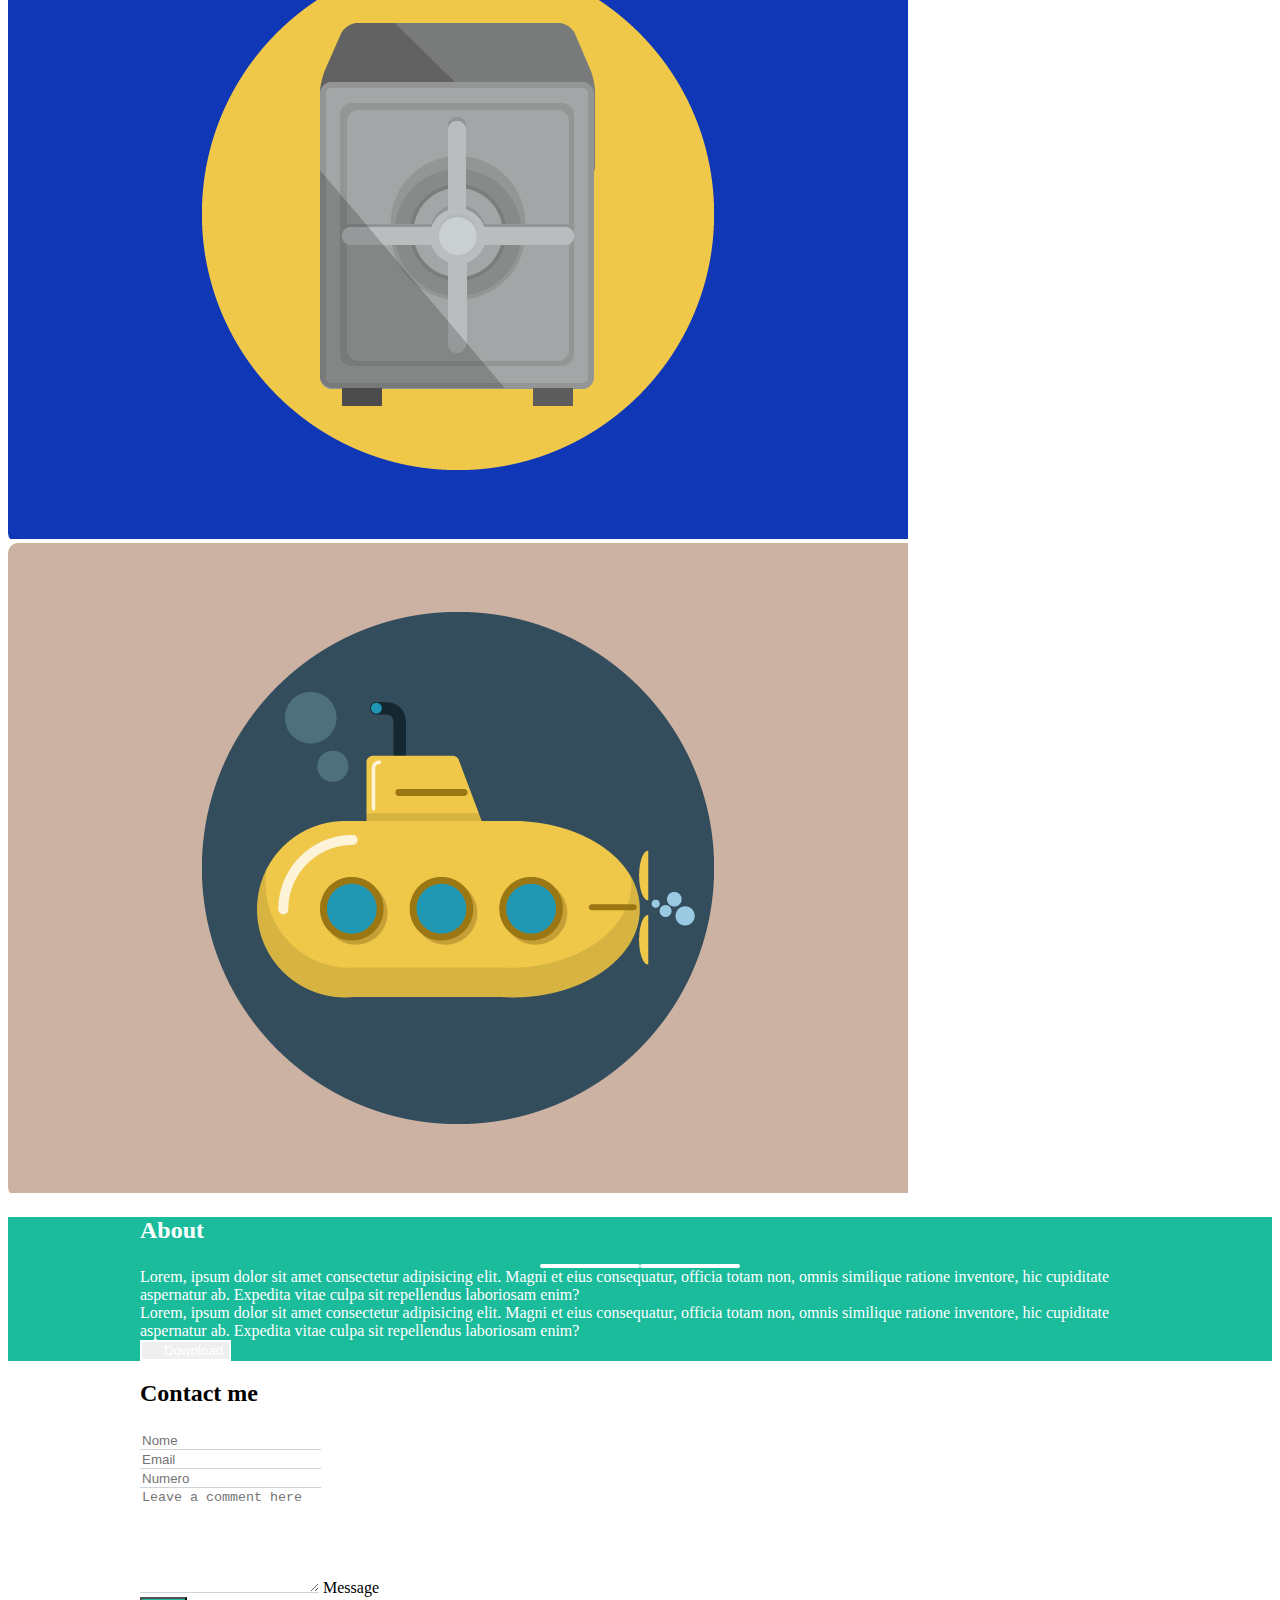
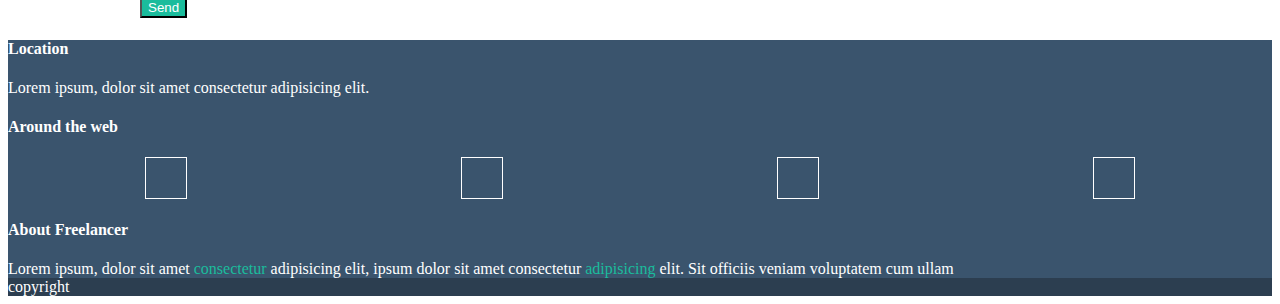
==== commit 0dca1e77: "aggiunto overflow" ====
--- a/index.html
+++ b/index.html
@@ -31,7 +31,7 @@
         </header>  
         <main>
             <div class="hero">
-                <div class="conatainer">
+                <div class="container">
                     <div class="row ">
                         <div class="col-12 text-center  py-3">
                              <div class="circle">
@@ -169,9 +169,9 @@
                             </div>
     
                         </div>
-                        <div class="row m-3 ">
+                        <div class="row  ">
                             <div class="col ">
-                                <form class="mx-3">
+                                <!-- <form class="mx-3"> -->
 
                                     <div class=" mb-3">
                                       <label for="exampleInputName1" class="form-label"></label>
--- a/css/style.css
+++ b/css/style.css
@@ -15,7 +15,6 @@
 .pr_color{
     color: #1abc9c;
     
-
 }
 .fa-list-alt{
     font-size: 2rem;
@@ -36,9 +35,7 @@
     width: 100%;
     height: 4px;
     border-radius: 50px;
-    background-color: white;  
-    
-    
+    background-color: white;   
 }
 
 .hero{
@@ -47,8 +44,7 @@
 }
 .circle img{
     width: 200px;
-    height: 200px;
-   
+    height: 200px;  
 }
 .card
 {
@@ -56,6 +52,24 @@
     /* background-color: lime; */
     border-radius: 10px;
     overflow: hidden;
+}
+.card:hover::after{
+    position: absolute;
+    cursor: pointer;
+    content: "\f067";
+    color: white;
+    font-family: "Font Awesome 5 Free";
+    font-weight: 900;
+    font-size: 50px;
+    position: absolute;
+    top: 0;
+    left: 0;
+    right: 0;
+    bottom: 0;
+    display: flex;
+    justify-content: center;
+    align-items: center;
+    background-color: #1abc9cc5;
 }
 section{
     color: black;
@@ -83,12 +97,12 @@
 }
 .button_padding{
     
-    margin-left: 2.8rem;
+    
     background-color: #1abc9c;
+    color: white;
+
 }
-.button_border{
-    border-top:1px solid #ced4da;
-}
+
 .fa-download{
     color: white;
     padding-right: 1rem;
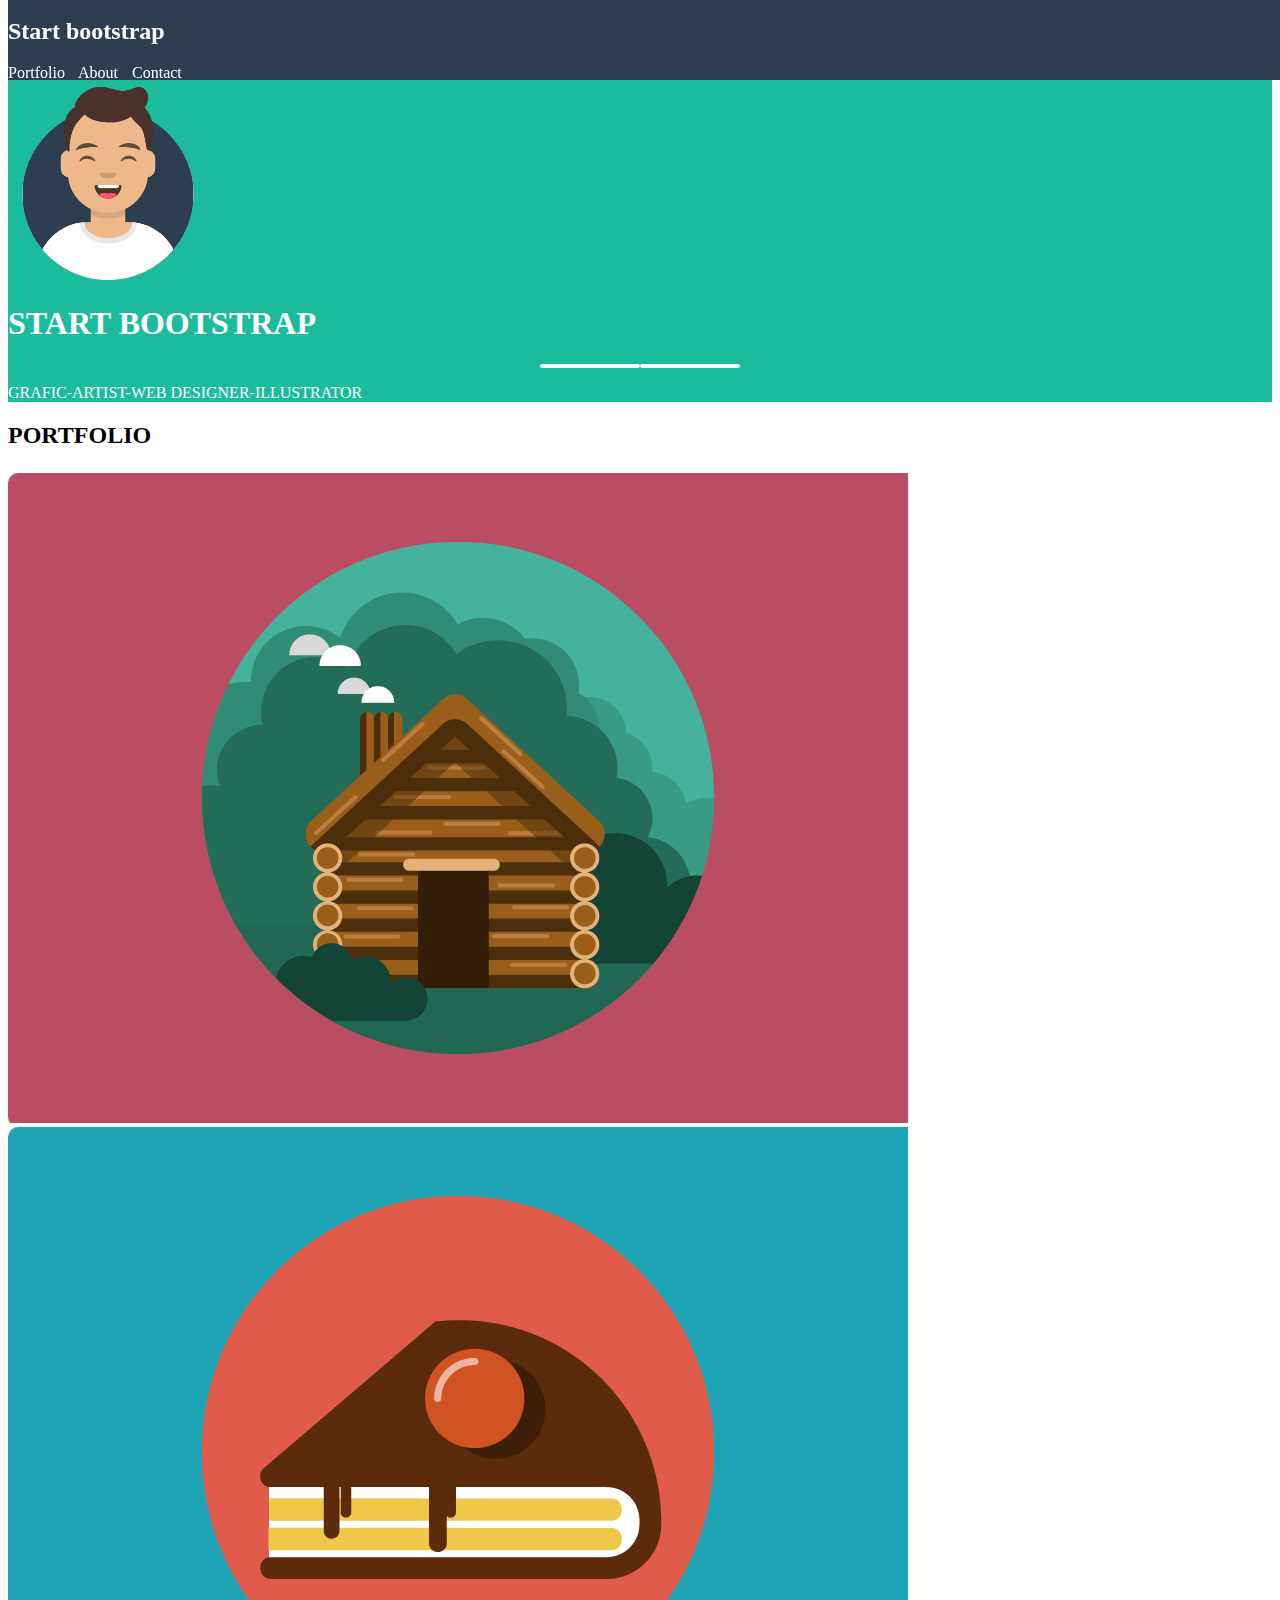
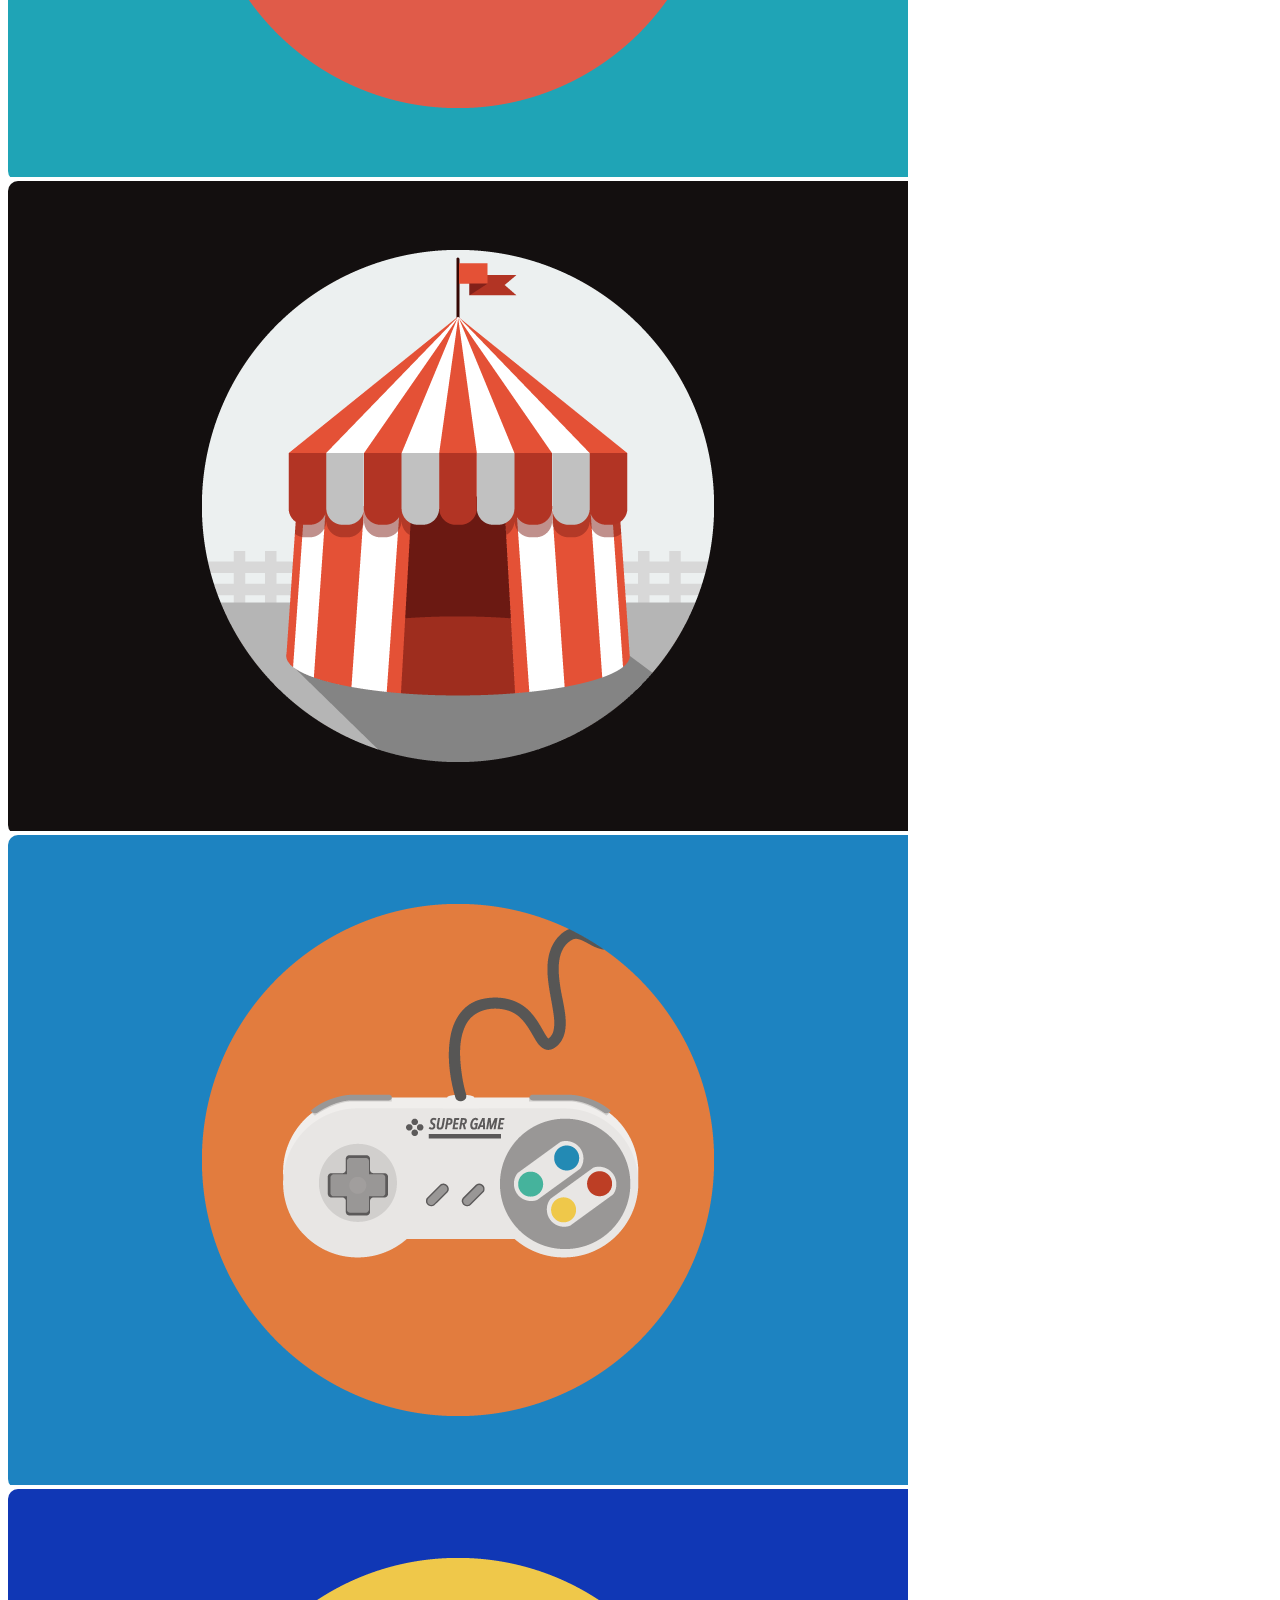
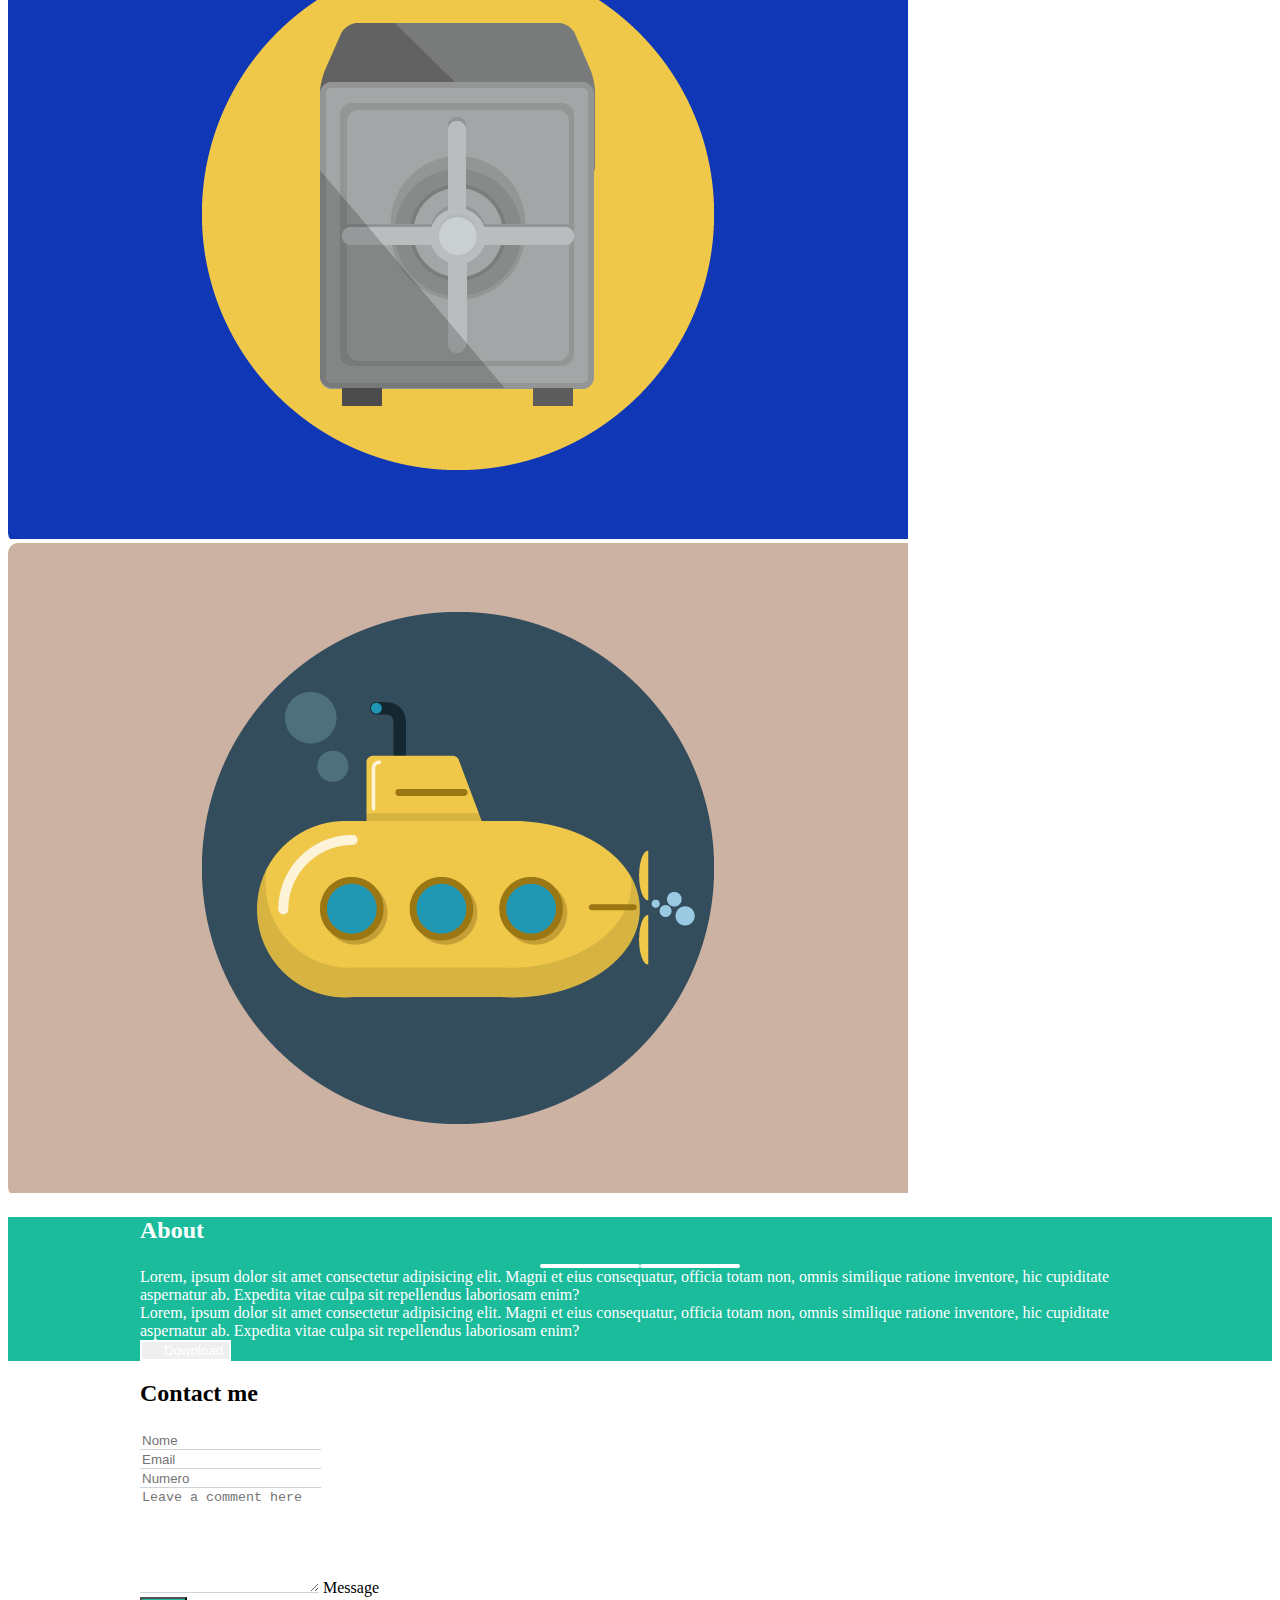
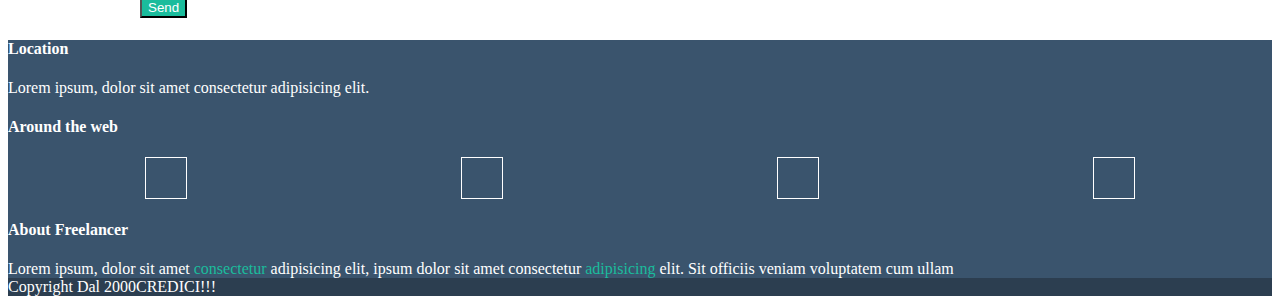
==== commit 4bc531e2: "esercizio terminato .." ====
--- a/index.html
+++ b/index.html
@@ -171,7 +171,7 @@
                         </div>
                         <div class="row  ">
                             <div class="col ">
-                                <!-- <form class="mx-3"> -->
+                                <form > 
 
                                     <div class=" mb-3">
                                       <label for="exampleInputName1" class="form-label"></label>
@@ -197,12 +197,12 @@
                                       </div>
                                    
                                     
-                                    </form>
-                                </div>
+                                </form>
+                            </div>
                         </div>
                         <div class="row mt-5">
                          
-                            <div class="col-12 justify-content-center button_border ">
+                            <div class="col-12 mb-3 justify-content-center button_border ">
                                 <button type="button" class="btn button_padding ">Send</button>
                             </div>
                         </div>
@@ -249,7 +249,7 @@
             <div class="footer-2">
                 <div class="row  py-4">
                     <div class="col text-center">
-                        copyright
+                        Copyright <i class="far fa-copyright"></i> Dal 2000CREDICI!!!
                     </div>
                 </div>
             </div>
--- a/css/style.css
+++ b/css/style.css
@@ -95,6 +95,9 @@
     border-bottom: 1px solid #ced4da;
     border-radius: 0;
 }
+.form-control:focus{
+    box-shadow: none;
+}
 .button_padding{
     
     
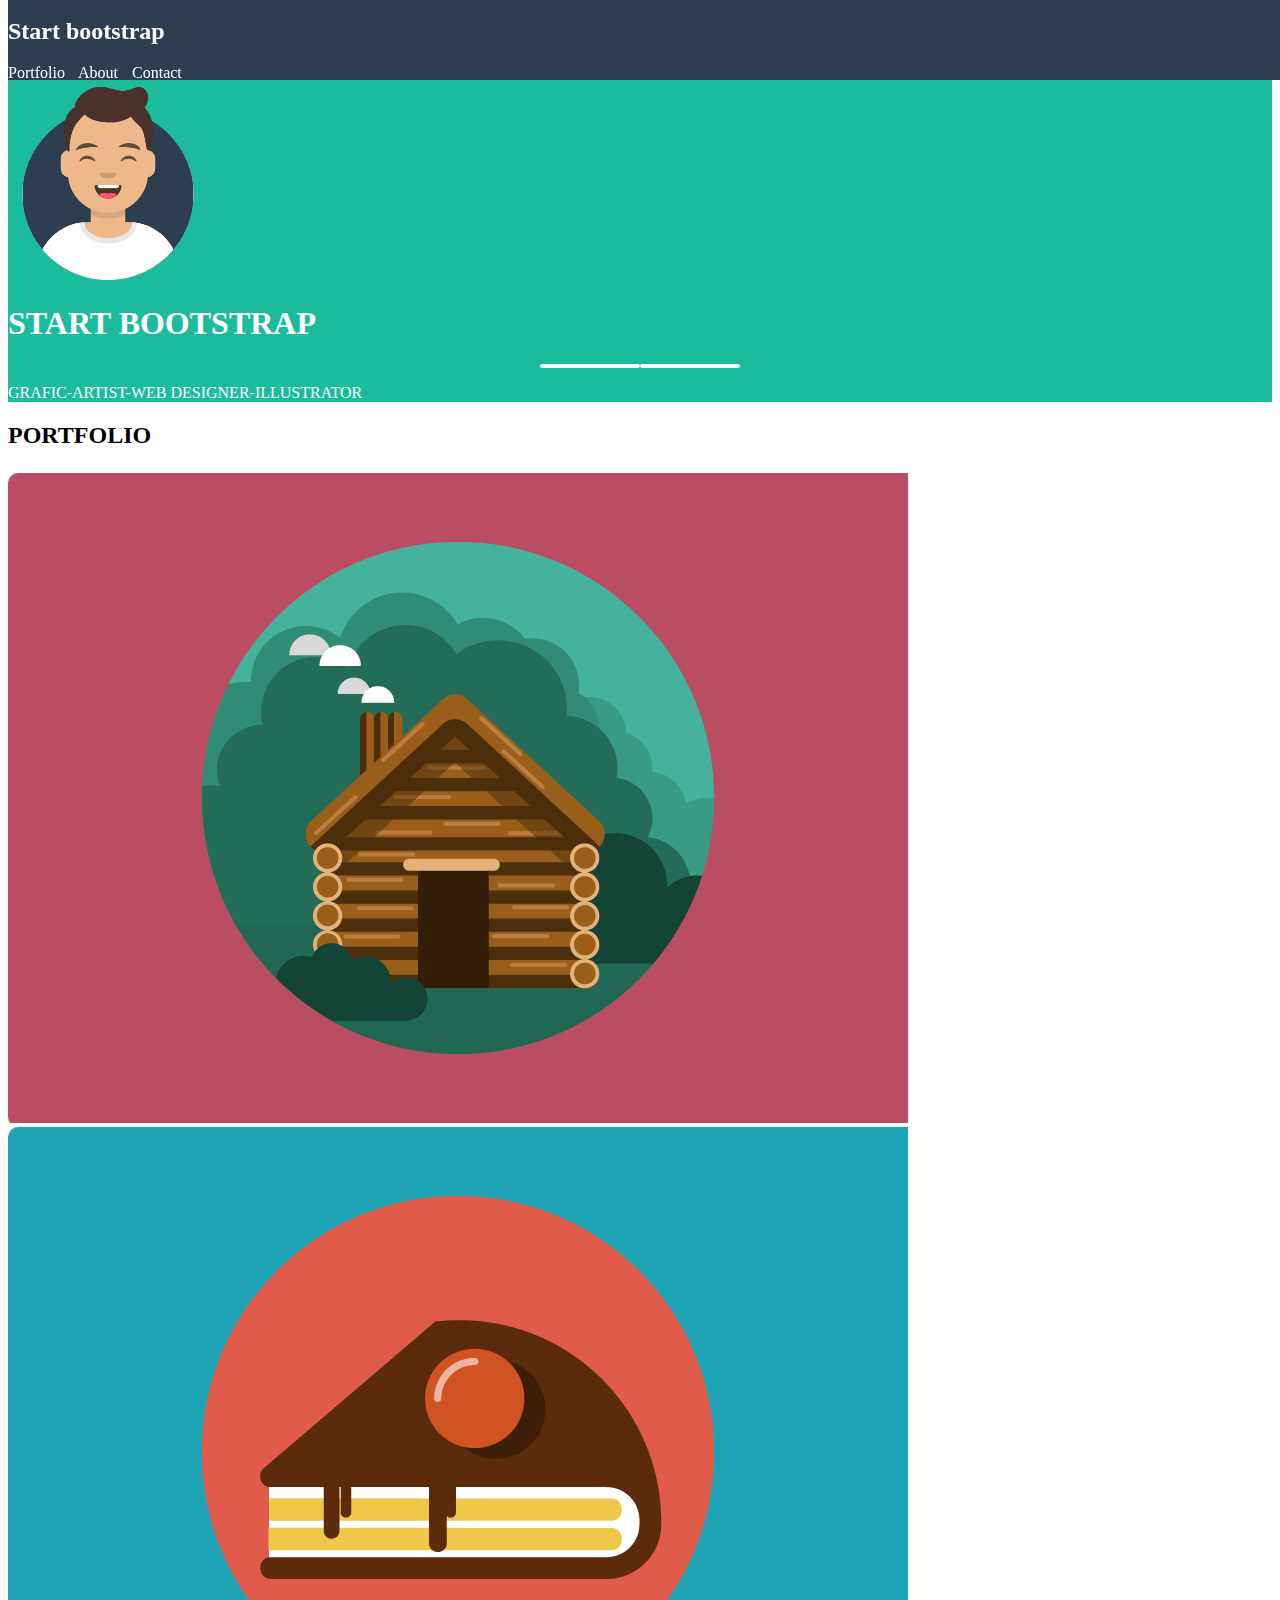
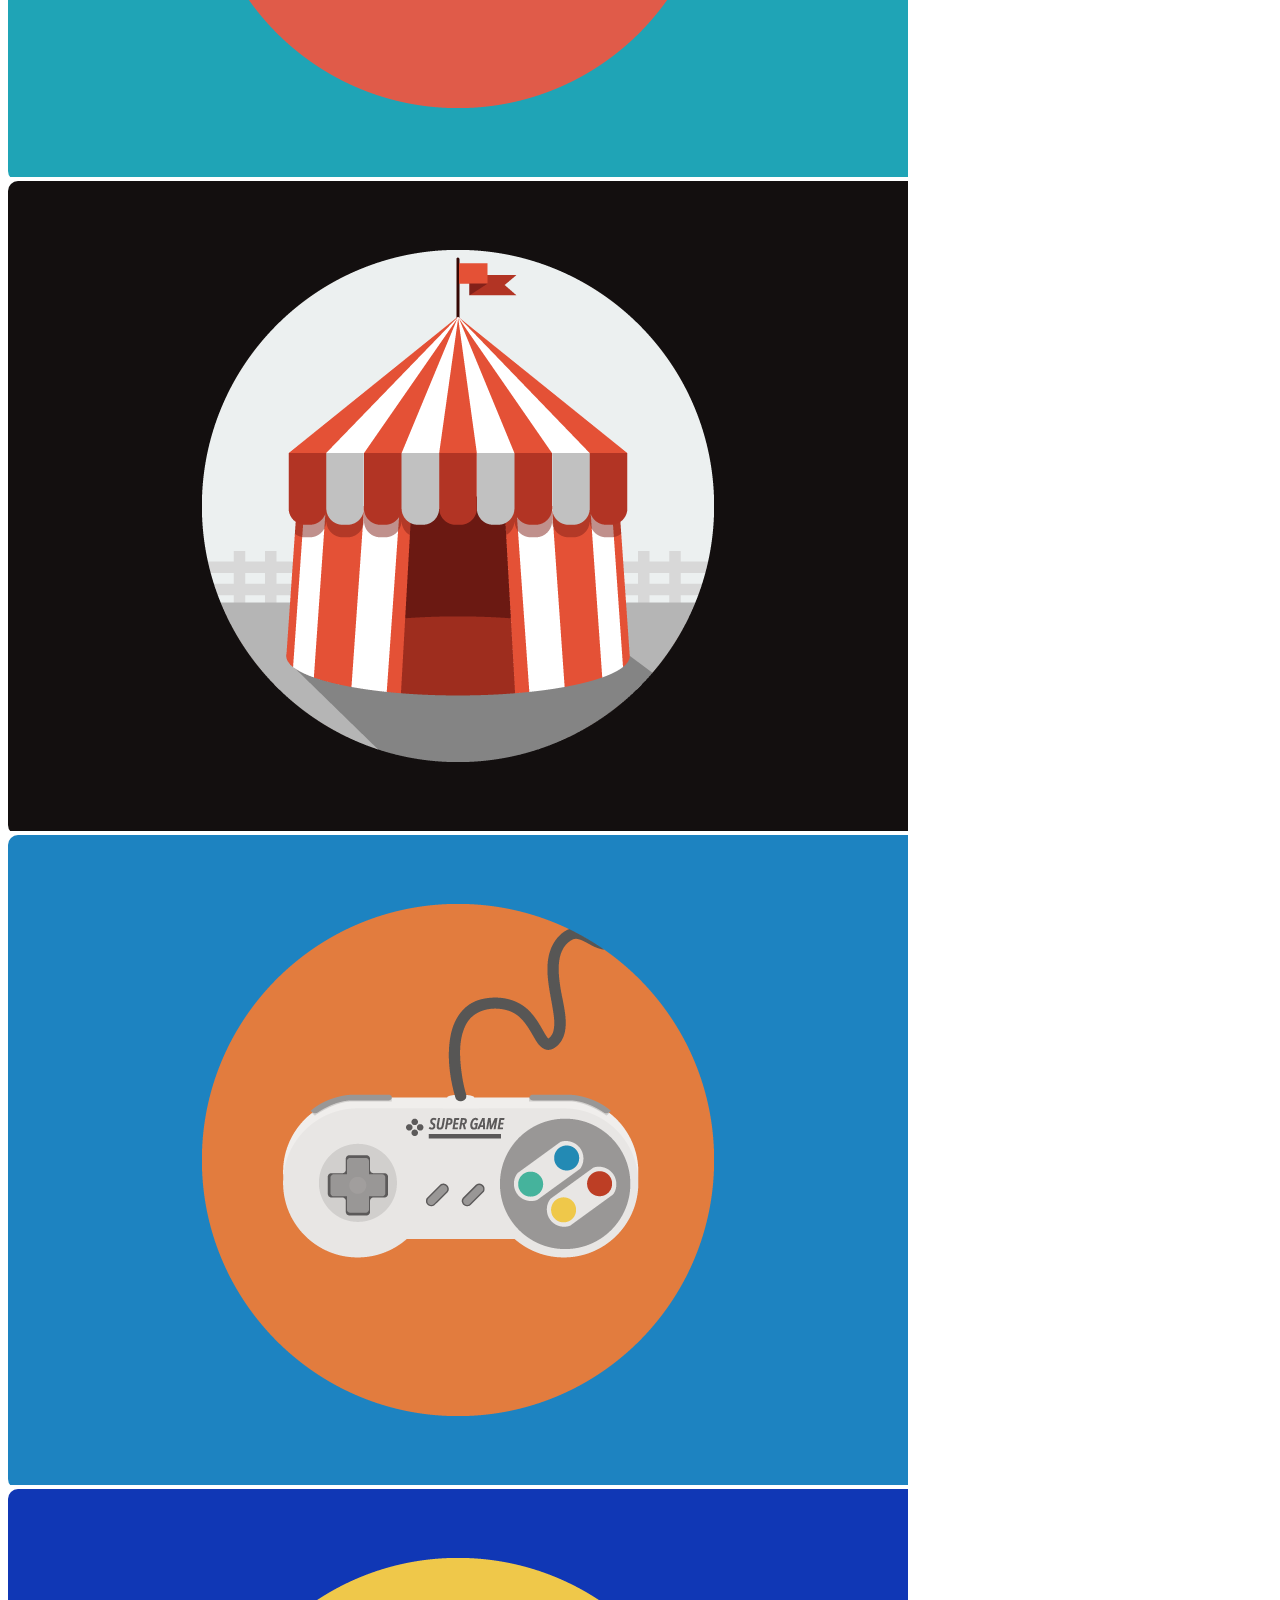
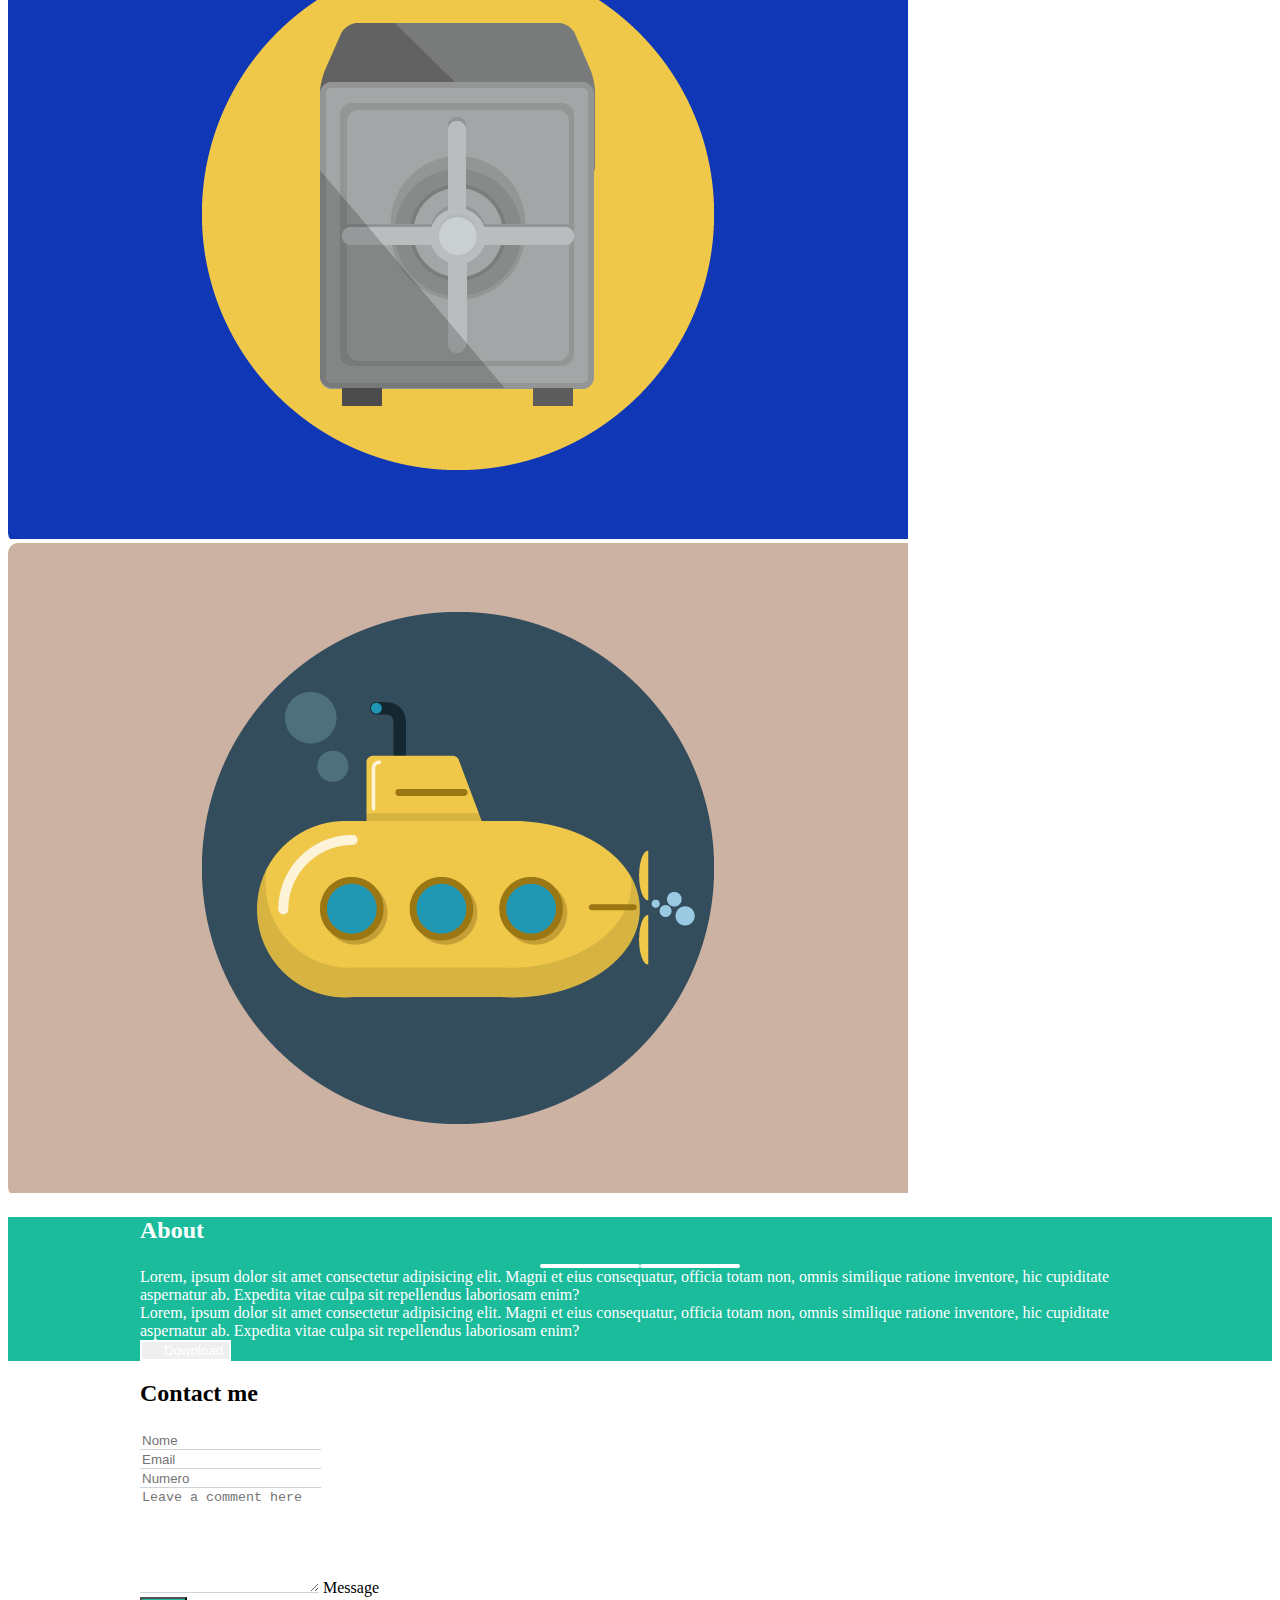
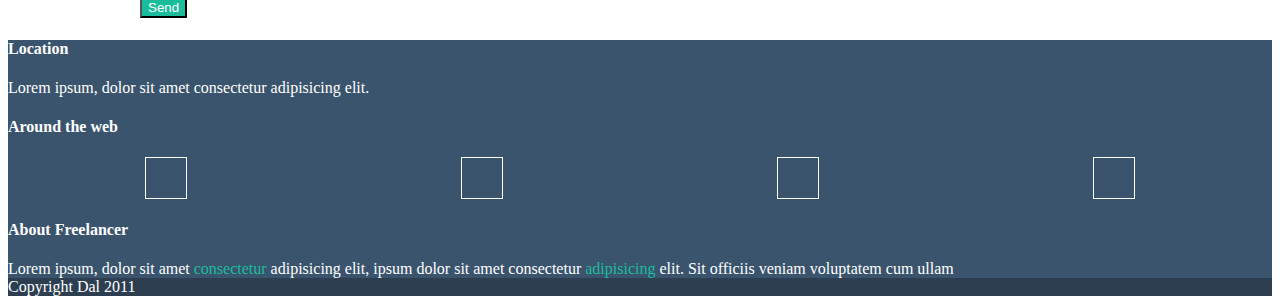
==== commit ed6a65ac: "fine" ====
--- a/index.html
+++ b/index.html
@@ -247,10 +247,13 @@
                 </div>
             </div>
             <div class="footer-2">
-                <div class="row  py-4">
-                    <div class="col text-center">
-                        Copyright <i class="far fa-copyright"></i> Dal 2000CREDICI!!!
-                    </div>
+                <div class="container">
+                    <div class="row  py-4">
+                        <div class="col text-center">
+                            Copyright <i class="far fa-copyright"></i> Dal 2011
+                        </div>
+                    </div>
+
                 </div>
             </div>
 
--- a/css/style.css
+++ b/css/style.css
@@ -4,7 +4,7 @@
 header{
     background-color:#2c3e50 ;
     height:80px;
-    position:fixed;
+     position:fixed; 
     top: 0;
     display: flex; 
     align-items: center;
@@ -49,7 +49,7 @@
 .card
 {
     width:100%;
-    /* background-color: lime; */
+  
     border-radius: 10px;
     overflow: hidden;
 }
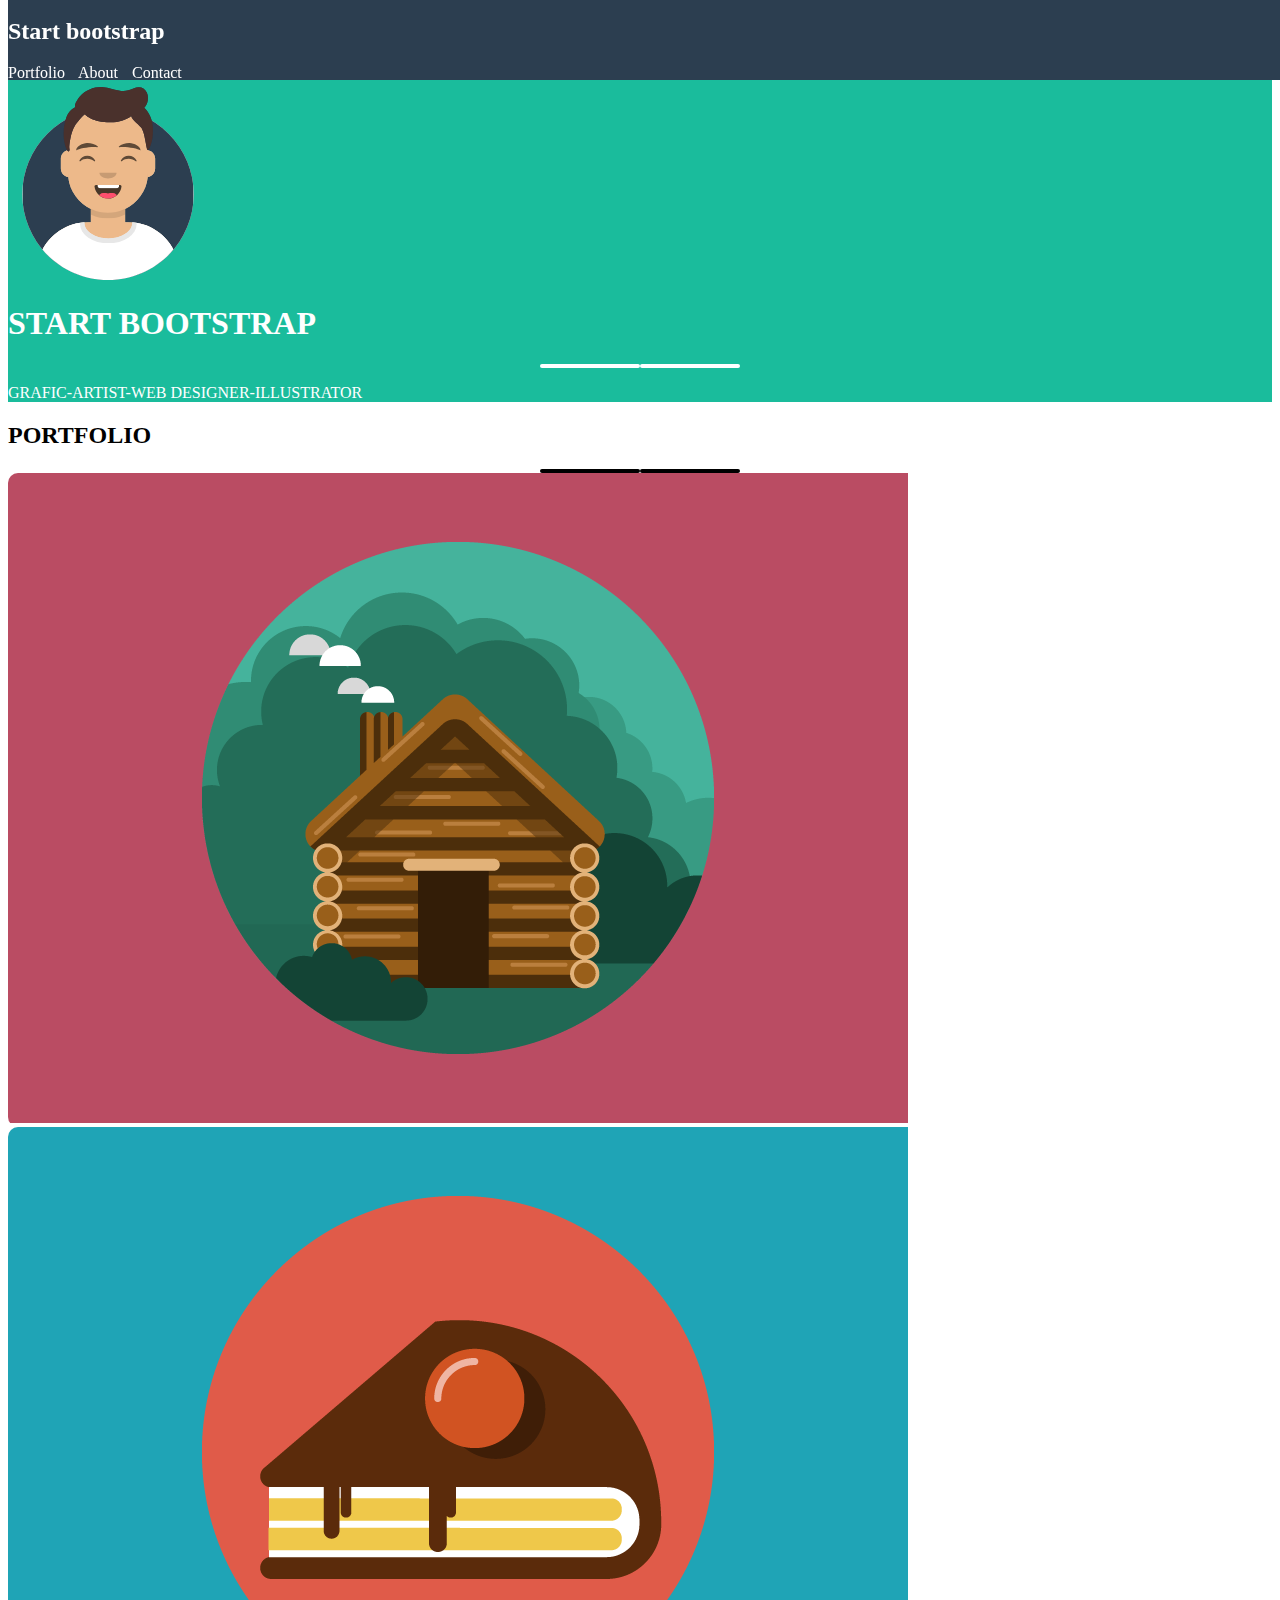
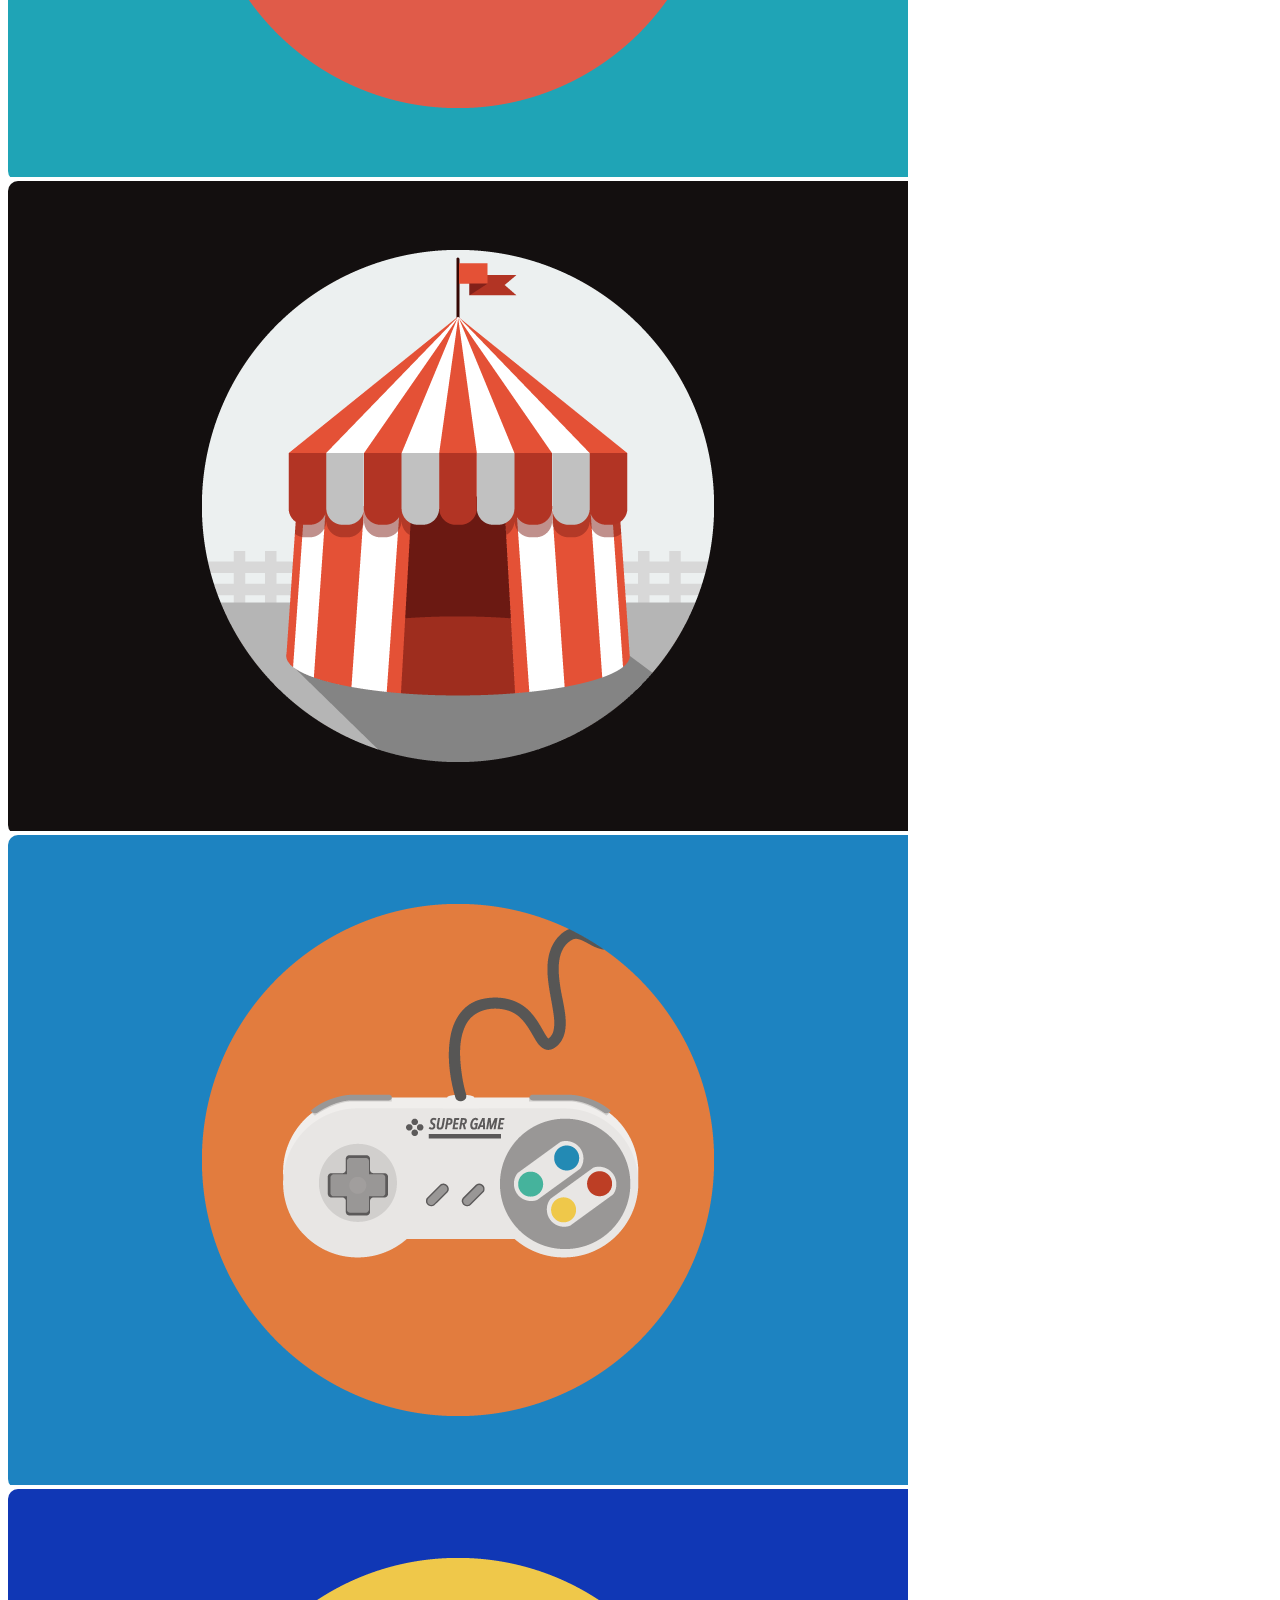
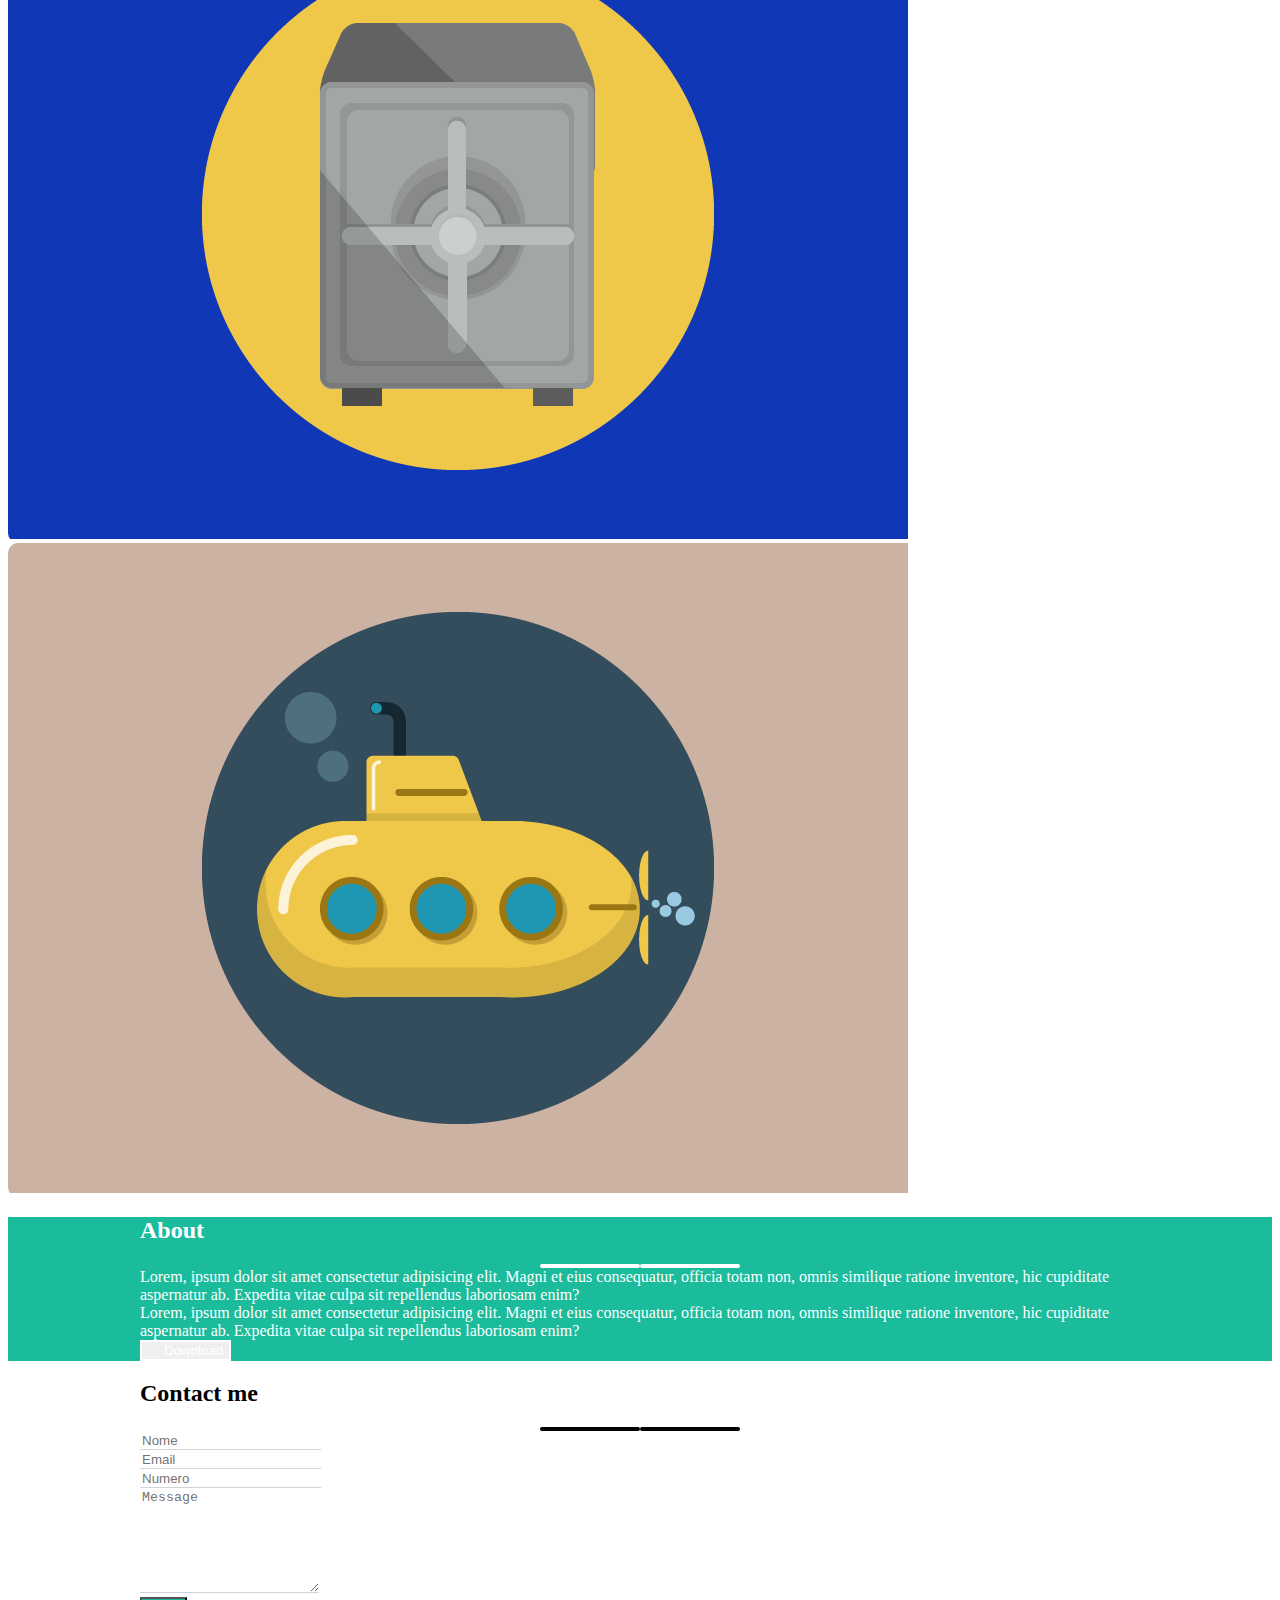
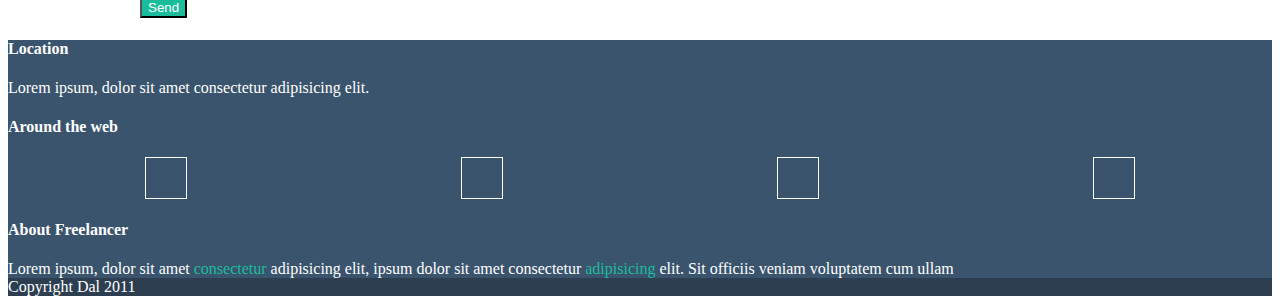
==== commit c2d17f01: "ultime modifiche" ====
--- a/index.html
+++ b/index.html
@@ -12,7 +12,7 @@
     <body>
         <header>
             <div class="container">
-                <div class="row justify-content-around ">
+                <div class="row justify-content-around  ">
                     <div class="col-6 flex-shrink-0 ">
                       <h2>Start bootstrap</h2>
                     </div>
@@ -22,7 +22,7 @@
                             <a href="#">About</a>
                             <a href="#">Contact</a>
                         </div>
-                        <div class="d-sm-none align-self-center pr-3" >
+                        <div class="d-sm-none align-self-center pr-3 " >
                             <i class="far fa-list-alt"></i>
                         </div>
                     </div>
@@ -174,26 +174,25 @@
                                 <form > 
 
                                     <div class=" mb-3">
-                                      <label for="exampleInputName1" class="form-label"></label>
                                       <input  type="text" class="form-control" id="exampleInputName1"  placeholder="Nome">
                                     </div>
                             
                             
                                     <div class="mb-3">
                             
-                                        <label for="exampleInputEmail1" class="form-label"></label>
+                                        
                                         <input type="email" class="form-control" id="exampleInputEmail1" placeholder="Email">
                                         
                                     </div>
                             
                                     <div class="mb-3">
-                                      <label for="exampleInputPassword1" class="form-label"></label>
+                                      
                                       <input type="tel" class="form-control" id="exampleInputPassword1" placeholder="Numero">
                                     </div>
                             
-                                    <div class="form-floating">
-                                        <textarea class="form-control" placeholder="Leave a comment here" id="floatingTextarea2" style="height: 100px"></textarea>
-                                        <label for="floatingTextarea2">Message</label>
+                                    <div class="mb-3">
+                                        <textarea class="form-control" placeholder="Message"  style="height: 100px"></textarea>
+                                        
                                       </div>
                                    
                                     
--- a/css/style.css
+++ b/css/style.css
@@ -35,7 +35,8 @@
     width: 100%;
     height: 4px;
     border-radius: 50px;
-    background-color: white;   
+    background-color: currentColor;   
+    /* PRENDE IL COLORE DELLA ZEZIONE E LO USA ANCHE PER BORDI DIV ECC COME FOSSE EREDITATO PER IL TESTO */
 }
 
 .hero{
@@ -49,7 +50,6 @@
 .card
 {
     width:100%;
-  
     border-radius: 10px;
     overflow: hidden;
 }
@@ -95,12 +95,11 @@
     border-bottom: 1px solid #ced4da;
     border-radius: 0;
 }
-.form-control:focus{
+.form-control:focus, .btn:focus{
     box-shadow: none;
 }
+
 .button_padding{
-    
-    
     background-color: #1abc9c;
     color: white;
 
@@ -113,7 +112,6 @@
 }
 .button_padding-1{
     color: white;
-    
     border: 2px solid;
 
 }
